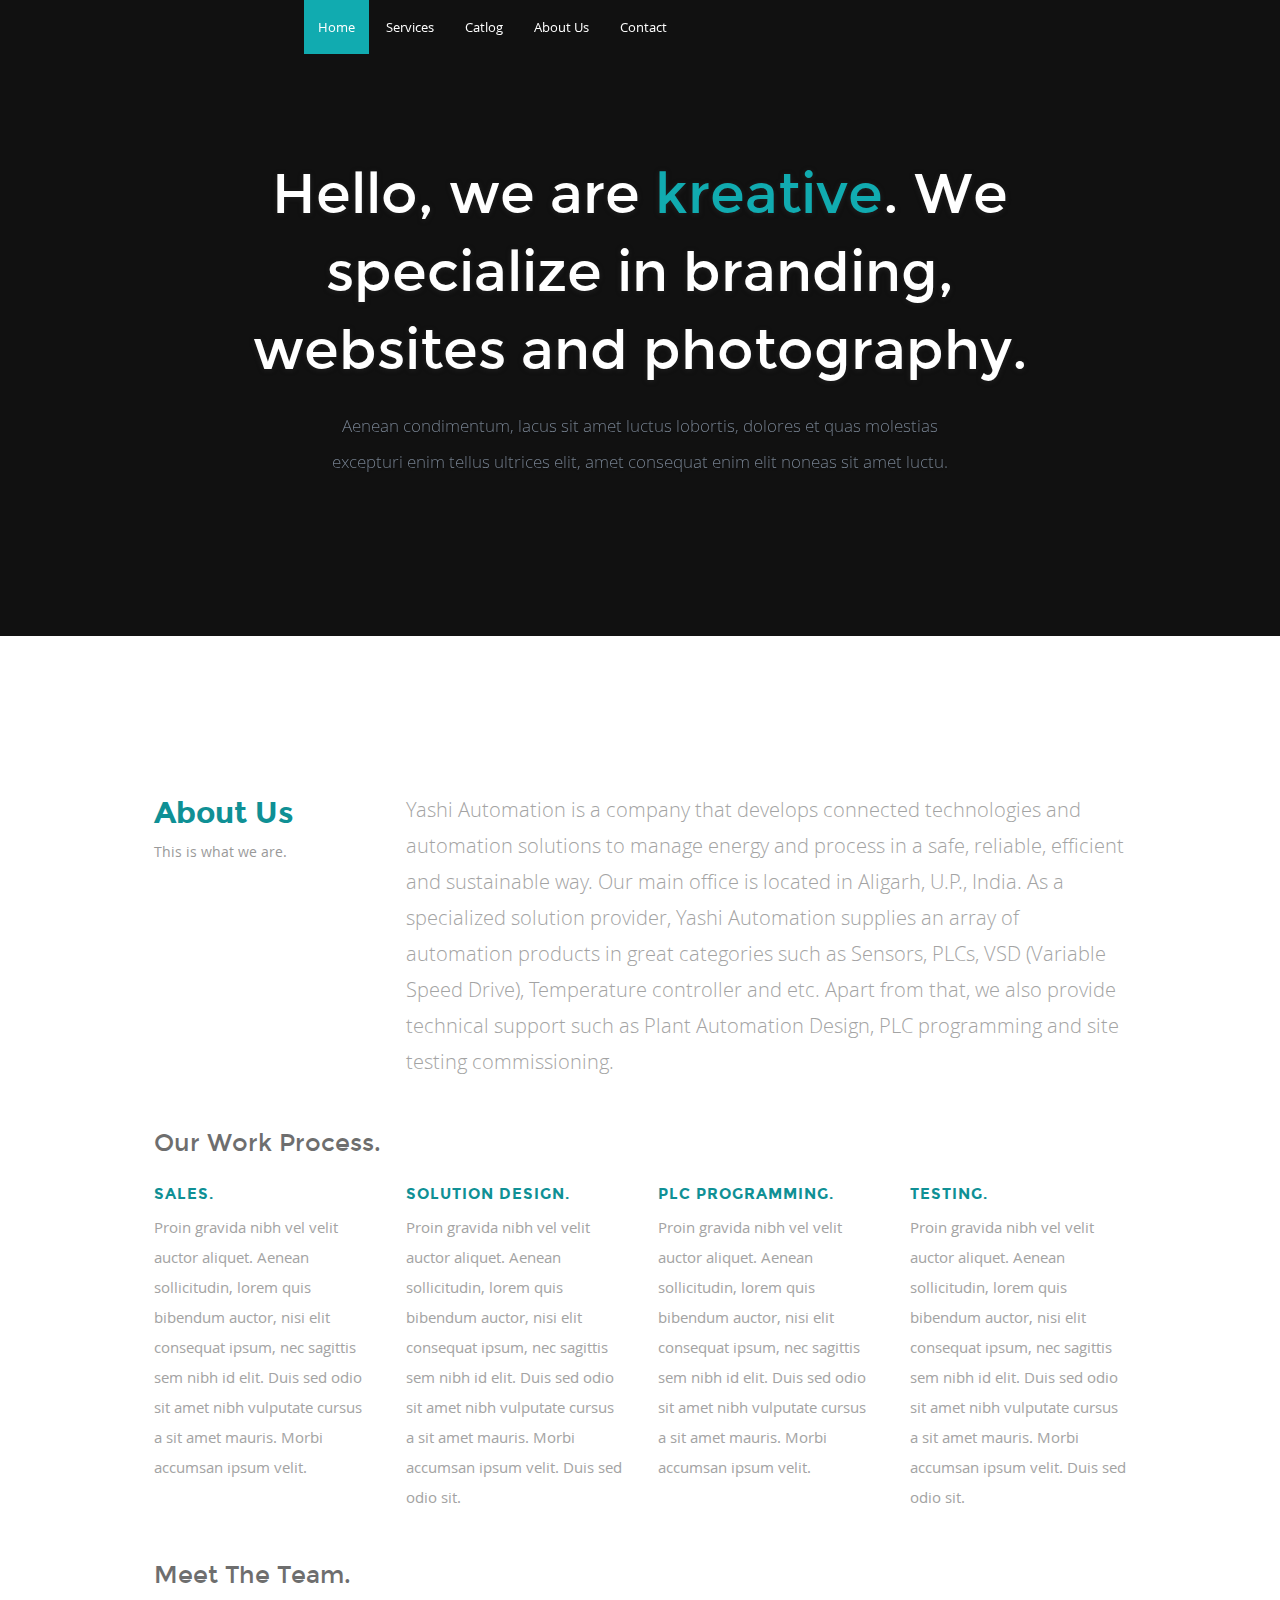
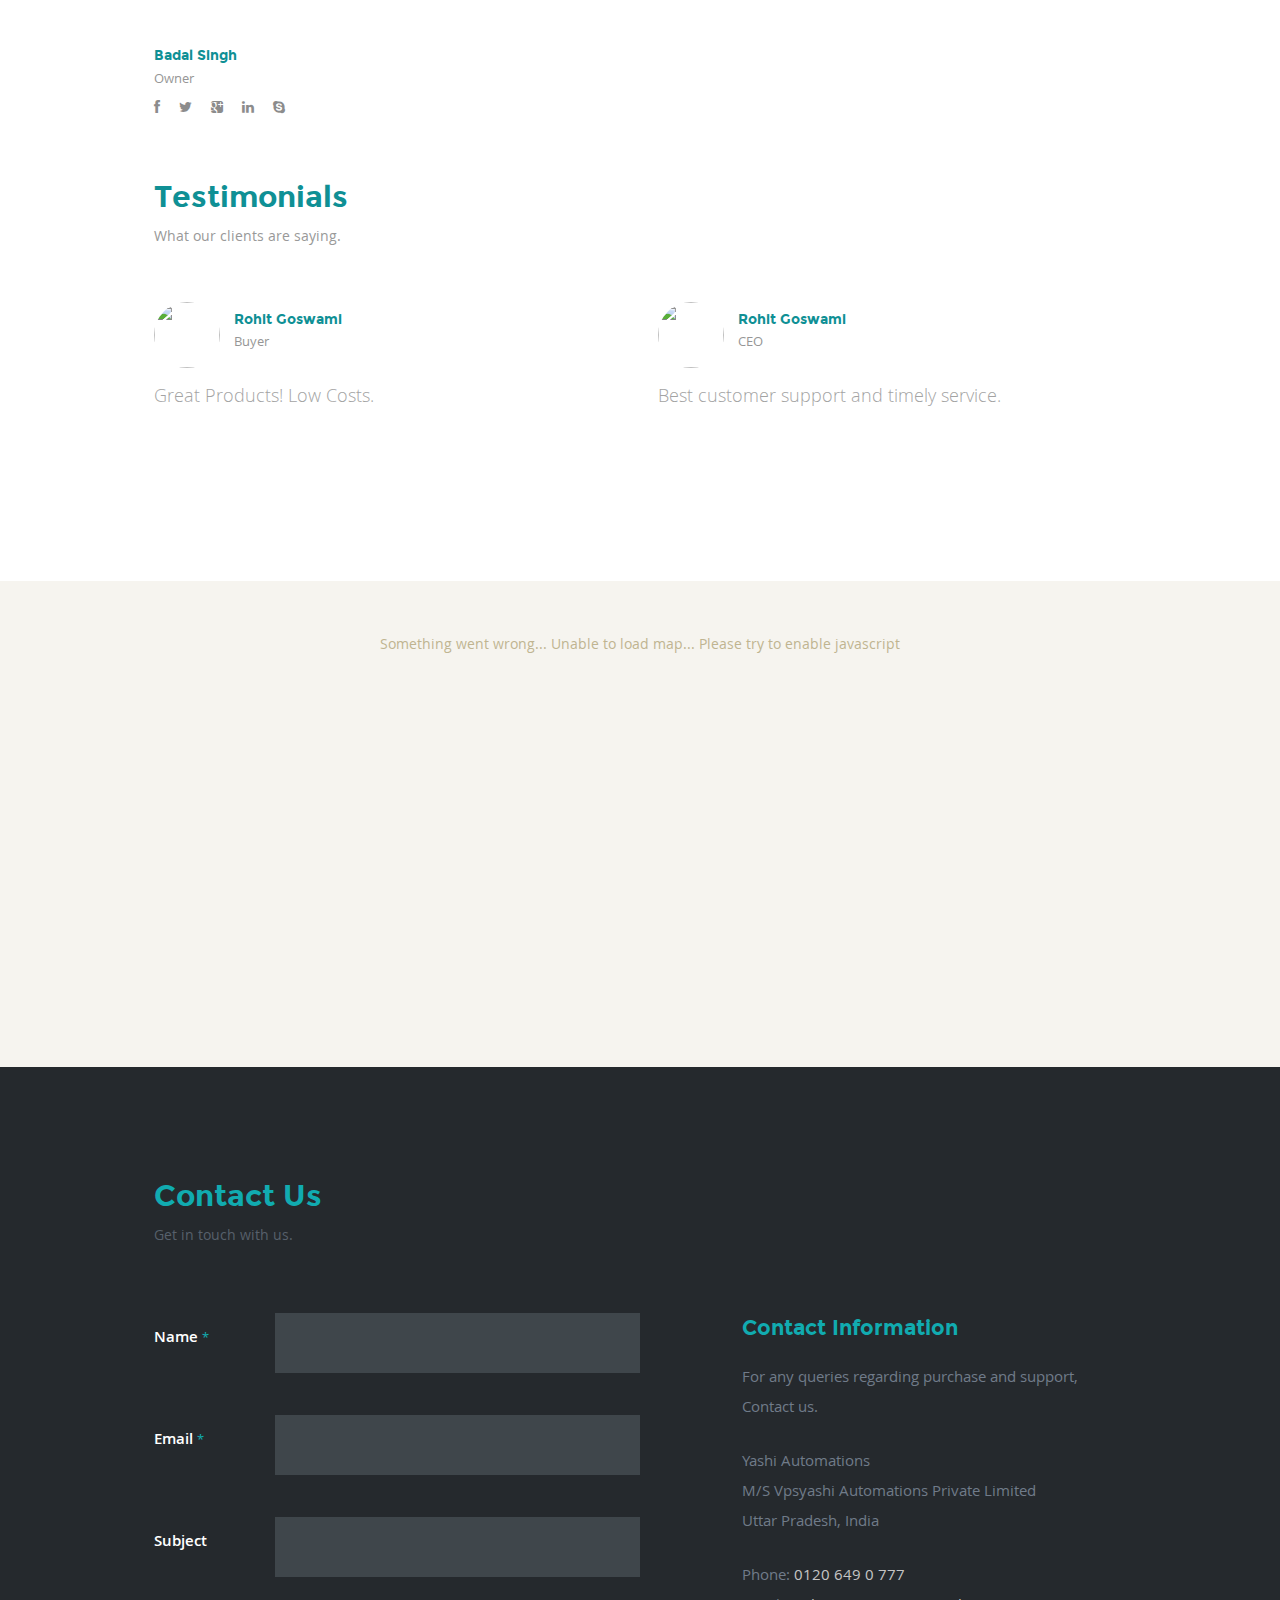
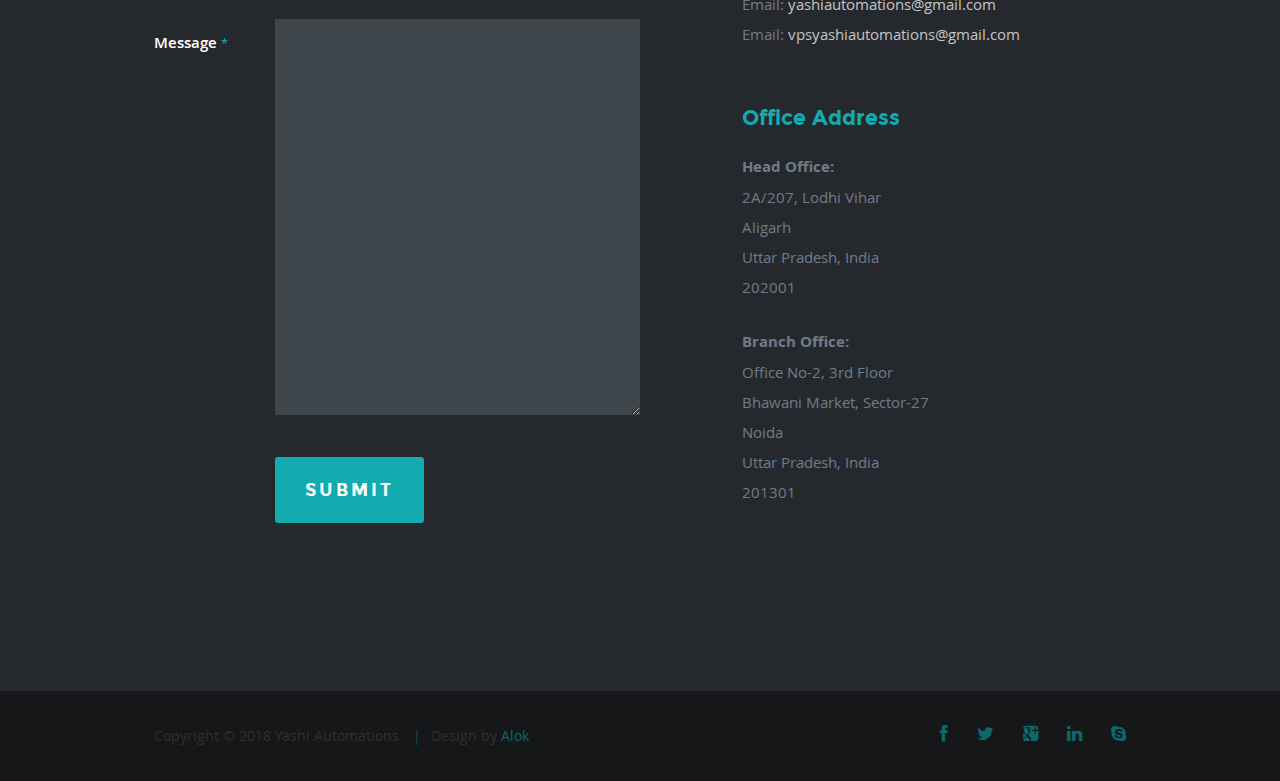
==== index.html @ 3f66f705 "basic site layout done" ====
<!DOCTYPE html>
<!--[if lt IE 8 ]><html class="ie ie7" lang="en"> <![endif]-->
<!--[if IE 8 ]><html class="ie ie8" lang="en"> <![endif]-->
<!--[if (gte IE 8)|!(IE)]><!--><html lang="en" manifest="store.appcache"> <!--<![endif]-->
<head>
      
   <!--- Basic Page Needs
   ================================================== -->
	<meta charset="utf-8">
	<title>Yashi Automations</title>
	<meta http-equiv="X-UA-Compatible" content="IE=edge">
   <link rel="manifest" href="manifest.json">            
   
   <!-- Mobile Specific Metas
  ================================================== -->
	<meta name="viewport" content="width=device-width, initial-scale=1, maximum-scale=1">

   <!-- Information Metas
  ================================================== -->
   <meta name="author" content="Alok Prateek">
   <meta name="owner" content="Yashi Automations">
   <meta name="description" content="Yashi Automations is a leading supplier of industrial safety goods across India.">
   <meta name="google" content="notranslate">
   <meta property="og:title" content="Yashi Automations">
   <meta property="og:url" content="http://yashiautomations.com">
   <meta property="og:site_name" content="Yashi Automations">
   <meta property="og:description" content="Product Catlog of Yashi Automations, a leading supplier of industrial safety goods across India.">
   <meta property="og:img" content="images/avatar.png">

	<!-- CSS
   ================================================== -->
   <link rel="stylesheet" href="css/base.css">
	<link rel="stylesheet" href="css/layout.css">

	<!--[if lt IE 9]>
		<script src="http://html5shim.googlecode.com/svn/trunk/html5.js"></script>
	<![endif]-->

   <!-- Favicons
	================================================== -->
	<link rel="shortcut icon" href="favicon.ico" >


</head>

<body data-spy="scroll" data-target="#nav-wrap">


   <!-- Header
   ================================================== -->
   <header class="mobile">

      <div class="row">

         <div class="col full">

            <div class="logo">
               <a href="#"><img alt="" src="images/logo.png"></a>
            </div>

            <nav id="nav-wrap">

               <a class="mobile-btn" href="#nav-wrap" title="Show navigation">Show navigation</a>
	            <a class="mobile-btn" href="#" title="Hide navigation">Hide navigation</a>

               <ul id="nav" class="nav">
	               <li><a href="#intro">Home</a></li>
	               <li><a href="#services">Services</a></li>
	               <li><a href="catlog.html">Catlog</a></li>
	               <li><a href="#about">About Us</a></li>
                  <li><a href="#contact">Contact</a></li>
               </ul>

            </nav>

         </div>

      </div>

   </header> <!-- Header End -->


   <!-- Intro Section
   ================================================== -->
   <section id="intro">

      <!-- Flexslider Start-->
	   <div id="intro-slider" class="flexslider">

		   <ul class="slides">

			   <!-- Slide -->
			   <li>
				   <div class="row">
					   <div class="col full">
						   <div class="slider-text">
							   <h2>Hello, we are <span>kreative</span>. We specialize in branding, websites and photography.</h2>
							   <p>Aenean condimentum, lacus sit amet luctus lobortis, dolores et quas molestias excepturi
                        enim tellus ultrices elit, amet consequat enim elit noneas sit amet luctu.</p>
						   </div>
					   </div>
				   </div>
			   </li>

            <!-- Slide -->
			   <li>
				   <div class="row">
					   <div class="col full">
						   <div class="slider-text">
							   <h2>Take a look at some of <a href="#portfolio" title="">our works</a> or <a href="#contact" title="">get in
                        touch</a> to discuss how we can help you.</h2>
							   <p>At vero eos et accusamus et iusto odio dignissimos ducimus qui blanditiis praesentium voluptatum
                        deleniti eos et accusamus.</p>
						   </div>
					   </div>
				   </div>
			   </li>

		   </ul>
	   </div>
	   <!-- Flexslider End-->

   </section> <!-- Intro Section End-->




   <!-- About Section
   ================================================== -->
   <section id="about">

      <div class="row section-head">

         <div class="col one-fourth">
            <h2>About Us</h2>
            <p class="desc">This is what we are.</p>
         </div>

         <div class="col three-fourths">
             <p class="intro">
               Yashi Automation is a company that develops connected technologies and automation solutions to manage energy and process in a safe, reliable, efficient and sustainable way. Our main office is located in Aligarh, U.P., India.
               As a specialized solution provider, Yashi Automation supplies an array of automation products in great categories such as Sensors, PLCs, VSD (Variable Speed Drive), Temperature controller and etc. Apart from that, we also provide technical support such as Plant Automation Design, PLC programming and site testing commissioning. 
            </p>
         </div>

      </div>

      <div class="row">
         <div class="col full"><h3>Our Work Process.</h3></div>
      </div>

      <div class="row process-wrap">

         <div class="col">
            <h4>Sales.</h4>

            <p>Proin gravida nibh vel velit auctor aliquet. Aenean sollicitudin, lorem quis bibendum auctor,
            nisi elit consequat ipsum, nec sagittis sem nibh id elit. Duis sed odio sit amet nibh vulputate
            cursus a sit amet mauris. Morbi accumsan ipsum velit.</p>
			</div>

         <div class="col">
            <h4>Solution Design.</h4>

            <p>Proin gravida nibh vel velit auctor aliquet. Aenean sollicitudin, lorem quis bibendum auctor,
            nisi elit consequat ipsum, nec sagittis sem nibh id elit. Duis sed odio sit amet nibh vulputate
            cursus a sit amet mauris. Morbi accumsan ipsum velit. Duis sed odio sit.
            </p>
			</div>

         <div class="col m-first">
            <h4>PLC Programming.</h4>

            <p>Proin gravida nibh vel velit auctor aliquet. Aenean sollicitudin, lorem quis bibendum auctor,
            nisi elit consequat ipsum, nec sagittis sem nibh id elit. Duis sed odio sit amet nibh vulputate
            cursus a sit amet mauris. Morbi accumsan ipsum velit.</p>
			</div>

         <div class="col">
            <h4>Testing.</h4>

            <p>Proin gravida nibh vel velit auctor aliquet. Aenean sollicitudin, lorem quis bibendum auctor,
            nisi elit consequat ipsum, nec sagittis sem nibh id elit. Duis sed odio sit amet nibh vulputate
            cursus a sit amet mauris. Morbi accumsan ipsum velit. Duis sed odio sit.
            </p>
			</div>

      </div> <!-- Process Wrap End -->

      <div class="row">
         <div class="col full"><h3>Meet The Team.</h3></div>
      </div>


      <!-- Team Wrap End -->
      <div class="row team-wrap">

         <div class="col one-fourth">

            <img src="images/team/team-img-01.jpg" alt=""/>

            <div class"member-name">
               <h5>Badal Singh</h5>
               <span>Owner</span>
            </div>

            <ul class="member-social">
               <li><a href="#"><i class="icon-facebook"></i></a></li>
               <li><a href="#"><i class="icon-twitter"></i></a></li>
               <li><a href="#"><i class="icon-google-plus-sign"></i></a></li>
               <li><a href="#"><i class="icon-linkedin"></i></a></li>
               <li><a href="#"><i class="icon-skype"></i></a></li>
            </ul>

			</div>
         <!--
         <div class="col one-fourth">

            <img src="images/team/team-img-01.jpg" alt=""/>

            <div class"member-name">
               <h5>Vikas Tomar</h5>
               <span>Business Development Executive</span>
            </div>

            <ul class="member-social">
               <li><a href="#"><i class="icon-facebook"></i></a></li>
               <li><a href="#"><i class="icon-twitter"></i></a></li>
               <li><a href="#"><i class="icon-google-plus-sign"></i></a></li>
               <li><a href="#"><i class="icon-linkedin"></i></a></li>
               <li><a href="#"><i class="icon-skype"></i></a></li>
            </ul>

			</div> -->

      </div> <!-- Team Wrap End -->

      <!-- Testimonials -->
      <div class="row">

         <div class="col full section-head">
            <h2>Testimonials</h2>
            <p class="desc">What our clients are saying.</p>
         </div>

      </div>

      <div class="row testimonials">

         <div class="col half">

            <div class="client-author">
               <img src="images/client-img.png" alt="" />
               <div class="name">
                  <p>Rohit Goswami<span>Buyer</span></p>
               </div>
            </div>

		      <div class="client-cite">
			      <p>Great Products! Low Costs.</p>
		      </div>

         </div>

         <div class="col half">

            <div class="client-author">
               <img src="images/client-img.png" alt="" />
               <div class="name">
                  <p>Rohit Goswami<span>CEO</span></p>
               </div>
            </div>

		      <div class="client-cite">
			      <p>Best customer support and timely service.</p>
		      </div>

         </div>

      </div> <!--  Testimonials End-->


   </section> <!-- About Section End-->

   <!-- Map Section
   ================================================== -->
   <section id="map">

      <p class="map-error">Something went wrong... Unable to load map... Please try to enable javascript</p>

   </section> <!-- Map Section End-->

    <!-- Contact Section
   ================================================== -->
   <section id="contact">

      <div class="row section-head">
         <div class="col full">
            <h2>Contact Us</h2>
            <p class="desc">Get in touch with us.</p>
         </div>
      </div>

      <div class="row">

         <div class="col g-7">

            <!-- form -->
            <form name="contactForm" id="contactForm" method="post" action="">
					<fieldset>

                  <div>
						   <label for="contactName">Name <span class="required">*</span></label>
						   <input name="contactName" type="text" id="contactName" size="35" value="" />
                  </div>

                  <div>
						   <label for="contactEmail">Email <span class="required">*</span></label>
						   <input name="contactEmail" type="text" id="contactEmail" size="35" value="" />
                  </div>

                  <div>
						   <label for="contactSubject">Subject</label>
						   <input name="contactSubject" type="text" id="contactSubject" size="35" value="" />
                  </div>

                  <div>
                     <label  for="contactMessage">Message <span class="required">*</span></label>
                     <textarea name="contactMessage"  id="contactMessage" rows="15" cols="50" ></textarea>
                  </div>

                  <div>
                     <button class="submit">Submit</button>
                     <span id="image-loader">
                        <img src="images/loader.gif" alt="" />
                     </span>
                  </div>

					</fieldset>
				</form> <!-- Form End -->

            <!-- contact-warning -->
            <div id="message-warning"></div>
            <!-- contact-success -->
				<div id="message-success">
               <i class="icon-ok"></i>Your message was sent, thank you!<br />
				</div>

         </div>


         <aside class="col g-5">

            <h3>Contact Information</h3>

            <p>For any queries regarding purchase and support, Contact us.</p>

            <p>
            Yashi Automations <br />
            M/S Vpsyashi Automations Private Limited <br />
            Uttar Pradesh, India
            </p>

            <p>
            Phone: <a href="tel:+9101206490777"> 0120 649 0 777 </a><br />
            Email: <a href="mailto:yashiautomations@gmail.com?sub:mail%20from%20site">yashiautomations@gmail.com</a><br>
            Email: <a href="mailto:vpsyashiautomations@gmail.com?sub:mail%20from%20site">vpsyashiautomations@gmail.com</a>
            </p><br />

            <h3>Office Address</h3>

            <p>
               <b>Head Office:</b><br>
               2A/207, Lodhi Vihar<br>
               Aligarh<br>
               Uttar Pradesh, India<br>
               202001
            </p>
            <p>
               <b>Branch Office:</b><br>
               Office No-2, 3<sup>rd</sup> Floor<br>
               Bhawani Market, Sector-27<br>
               Noida<br>
               Uttar Pradesh, India<br>
               201301
            </p>

         </aside>

      </div>

   </section> <!-- Contact Section End-->

   <!-- footer
   ================================================== -->
   <footer>

      <div class="row">

         <div class="col g-7">
            <ul class="copyright">
               <li>Copyright &copy; 2018 Yashi Automations</li>
               <li>Design by <a href="http://palok.tech/" title="designer">Alok</a></li>
            </ul>
         </div>

         <div class="col g-5 pull-right">
            <ul class="social-links">
               <li><a href="#"><i class="icon-facebook"></i></a></li>
               <li><a href="#"><i class="icon-twitter"></i></a></li>
               <li><a href="#"><i class="icon-google-plus-sign"></i></a></li>
               <li><a href="#"><i class="icon-linkedin"></i></a></li>
               <li><a href="#"><i class="icon-skype"></i></a></li>
            </ul>
         </div>

      </div>

   </footer> <!-- Footer End-->

   <!-- Java Script
   ================================================== -->
   <script src="http://ajax.googleapis.com/ajax/libs/jquery/1.10.2/jquery.min.js"></script>
   <script>window.jQuery || document.write('<script src="js/jquery-1.10.2.min.js"><\/script>')</script>
   <script type="text/javascript" src="js/jquery-migrate-1.2.1.min.js"></script>
   <script src="js/scrollspy.js"></script>
   <script src="js/jquery.flexslider.js"></script>
   <script src="js/jquery.reveal.js"></script>
   <script src="http://maps.google.com/maps/api/js?sensor=true" type="text/javascript"></script>
   <script src="js/gmaps.js"></script>
   <script src="js/init.js"></script>
   <script src="js/smoothscrolling.js"></script>

</body>
</html>
---- css/base.css ----
/*
=====================================================================
*   Kreative v1.0 Base Stylesheet
*   url: styleshout.com
*   09-26-2013
=====================================================================

TOC:
a. Webfonts and Icon fonts
b. Reset
c. Default Styles
   1. Basic
   2. Typography
   3. Links
   4. Images
   5. Buttons
   6. Forms
d. Grid
e. Others
   1. Clearing
   2. Misc

=====================================================================  */

/* ------------------------------------------------------------------ */
/* a. Webfonts and Icon fonts
 ------------------------------------------------------------------ */

@import url("fonts.css");
@import url("font-awesome/css/font-awesome.min.css");

/* ------------------------------------------------------------------
/* b. Reset
      Adapted from:
      Normalize.css - https://github.com/necolas/normalize.css/
      HTML5 Doctor Reset - html5doctor.com/html-5-reset-stylesheet/
/* ------------------------------------------------------------------ */

html, body, div, span, object, iframe,
h1, h2, h3, h4, h5, h6, p, blockquote, pre,
abbr, address, cite, code,
del, dfn, em, img, ins, kbd, q, samp,
small, strong, sub, sup, var,
b, i,
dl, dt, dd, ol, ul, li,
fieldset, form, label, legend,
table, caption, tbody, tfoot, thead, tr, th, td,
article, aside, canvas, details, figcaption, figure,
footer, header, hgroup, menu, nav, section, summary,
time, mark, audio, video {
   margin: 0;
   padding: 0;
   border: 0;
   outline: 0;
   font-size: 100%;
   vertical-align: baseline;
   background: transparent;
}

article,aside,details,figcaption,figure,
footer,header,hgroup,menu,nav,section {
   display: block;
}

audio,
canvas,
video {
   display: inline-block;
}

audio:not([controls]) {
   display: none;
   height: 0;
}

[hidden] { display: none; }

code, kbd, pre, samp {
   font-family: monospace, serif;
   font-size: 1em;
}

pre {
   white-space: pre;
   white-space: pre-wrap;
   word-wrap: break-word;
}

blockquote, q { quotes: &#8220 &#8220; }

blockquote:before, blockquote:after,
q:before, q:after {
   content: '';
   content: none;
}

ins {
   background-color: #ff9;
   color: #000;
   text-decoration: none;
}

mark {
   background-color: #A7F4F6;
   color: #555;
}

del { text-decoration: line-through; }

abbr[title], dfn[title] {
   border-bottom: 1px dotted;
   cursor: help;
}

table {
   border-collapse: collapse;
   border-spacing: 0;
}


/* ------------------------------------------------------------------ */
/* c. Default Styles
      Adapted from:
      Skeleton CSS Framework - http://www.getskeleton.com/
      Typeplate Typographic Starter Kit - http://typeplate.com/
/* ------------------------------------------------------------------ */

/*  1. Basic  ------------------------------------------------------- */

*,
*:before,
*:after {
   -moz-box-sizing: border-box;
   -webkit-box-sizing: border-box;
   box-sizing: border-box;
}

body {
   background: #151719 url(../images/bg.png);
	font: 15px/30px opensans-regular, sans-serif;
	color: #838C95;
   -webkit-font-smoothing: antialiased; /* Fix for webkit rendering */
	-webkit-text-size-adjust: 100%;
}

/*  2. Typography
       Vertical rhythm with leading derived from 6
--------------------------------------------------------------------- */

h1, h2, h3, h4, h5, h6 {
   color: #313131;
	font-family: montserrat-regular, sans-serif;
}
h1 a, h2 a, h3 a, h4 a, h5 a, h6 a { font-weight: inherit; }
h1 { font-size: 42px; line-height: 48px; margin-bottom: 12px;}
h2 { font-size: 30px; line-height: 42px; margin-bottom: 6px; }
h3 { font-size: 24px; line-height: 30px; margin-bottom: 12px; }
h4 { font-size: 21px; line-height: 30px; margin-bottom: 6px; }
h5 { font-size: 18px; line-height: 30px; }
h6 { font-size: 14px; line-height: 30px; }
.subheader { }

p { margin: 0 0 24px 0; }
p img { margin: 0; }
p.lead { font: 20px/36px opensans-light, sans-serif; }

/* for 'em' and 'strong' tags, font-size and line-height should be same with
the body tag due to rendering problems on some browsers*/
em { font: 15px/30px opensans-italic, sans-serif; }
strong, b { font: 15px/30px opensans-bold, sans-serif; }
small { font-size: 11px; line-height: inherit; }

/*	Blockquotes */
blockquote {
   margin: 30px 0px;
   padding-left: 40px;
   position: relative;
}
blockquote:before {
   content: "\201C";
   opacity: 0.45;
   font-size: 80px;
   line-height: 0px;
   margin: 0;
   font-family: arial, sans-serif;

   position: absolute;
   top:  30px;
	left: 0;
}
blockquote p {
   font-family: georgia, serif;
   font-style: italic;
   padding: 0;
   font-size: 18px;
   line-height: 30px;
}
blockquote cite {
   display: block;
   font-size: 12px;
   font-style: normal;
   line-height: 18px;
}
blockquote cite:before { content: "\2014 \0020"; }
blockquote cite a,
blockquote cite a:visited { color: #8B9798; border: none }

/* ---------------------------------------------------------------------
/*  Pull Quotes Markup
/*
    <aside class="pull-quote">
		<blockquote>
			<p></p>
		</blockquote>
	 </aside>
/*
/* --------------------------------------------------------------------- */
.pull-quote {
   position: relative;
	padding: 18px 30px 18px 0px;
}
.pull-quote:before,
.pull-quote:after {
	height: 1em;
	opacity: 0.45;
	position: absolute;
	font-size: 80px;
   font-family: Arial, Sans-Serif;
}
.pull-quote:before {
	content: "\201C";
	top:  33px;
	left: 0;
}
.pull-quote:after {
	content: '\201D';
	bottom: -33px;
	right: 0;
}
.pull-quote blockquote {
   margin: 0;
}
.pull-quote blockquote:before {
   content: none;
}

/* Abbreviations */
abbr {
   font-family: opensans-bold, sans-serif;
	font-variant: small-caps;
	text-transform: lowercase;
   letter-spacing: .5px;
	color: gray;
}
abbr:hover { cursor: help; }

/* drop cap */
.drop-cap:first-letter {
	float: left;
	margin: 0;
	padding: 14px 6px 0 0;
	font-size: 84px;
	font-family: /* Copperplate */ montserrat-bold, sans-serif;
   line-height: 60px;
	text-indent: 0;
	background: transparent;
	color: inherit;
}

hr { border: solid #E0E0E0; border-width: 1px 0 0; clear: both; margin: 11px 0 30px; height: 0; }


/*  3. Links  ------------------------------------------------------- */

a, a:visited {
text-decoration: none;
outline: 0;
color:#11ABB0;

-webkit-transition:color .3s ease-in-out;
-moz-transition:color .3s ease-in-out;
-o-transition:color .3s ease-in-out;
transition:color .3s ease-in-out;

}

a:hover, a:focus { color:#333; }
p a, p a:visited { line-height: inherit; }


/*  4. List  --------------------------------------------------------- */

ul, ol { margin-bottom: 24px; margin-top: 12px; }
ul { list-style: none outside; }
ol { list-style: decimal; }
ol, ul.square, ul.circle, ul.disc { margin-left: 30px; }
ul.square { list-style: square outside; }
ul.circle { list-style: circle outside; }
ul.disc { list-style: disc outside; }
ul ul, ul ol,
ol ol, ol ul { margin: 6px 0 6px 30px; }
ul ul li, ul ol li,
ol ol li, ol ul li { margin-bottom: 6px; }
li { line-height: 18px; margin-bottom: 12px; }
ul.large li { }
li p { }

/* ---------------------------------------------------------------------
/*  Stats Tab Markup

    <ul class="stats-tabs">
		<li><a href="#">[value]<b>[name]</b></a></li>
	 </ul>

    Extend this object into your markup.
/*
/* --------------------------------------------------------------------- */
.stats-tabs {
   padding: 0;
   margin: 24px 0;
}
.stats-tabs li {
	display: inline-block;
	margin: 0 10px 18px 0;
	padding: 0 10px 0 0;
	border-right: 1px solid #ccc;
}
.stats-tabs li:last-child {
	margin: 0;
	padding: 0;
	border: none;
}
.stats-tabs li a {
	display: inline-block;
	font-size: 24px;
	font-family: montserrat-bold, sans-serif;
   border: none;
   color: #444;
}
.stats-tabs li a:hover {
   color:#11ABB0;
}
.stats-tabs li a b {
	display: block;
	margin: 6px 0 0 0;
	font-size: 13px;
	font-family: opensans-light, sans-serif;
   color: #8B9798;
}

/* definition list */
dl { margin: 12px 0; }
dt { margin: 0; color:#11ABB0; }
dd { margin: 0 0 0 20px; }

/* Lining Definition Style Markup */
.lining dt,
.lining dd {
	display: inline;
	margin: 0;
}
.lining dt + dt:before,
.lining dd + dt:before {
	content: "\A";
	white-space: pre;
}
.lining dd + dd:before {
	content: ", ";
}
.lining dd:before {
	content: ": ";
	margin-left: -0.2em;
}

/* Dictionary Definition Style Markup */
.dictionary-style dt {
	display: inline;
	counter-reset: definitions;
}
.dictionary-style dt + dt:before {
	content: ", ";
	margin-left: -0.2em;
}
.dictionary-style dd {
	display: block;
	counter-increment: definitions;
}
.dictionary-style dd:before {
	content: counter(definitions, decimal) ". ";
}

/* Pagination */
.pagination {
	margin: 36px auto;
   text-align: center;
}
.pagination ul li {
   display: inline-block;
   margin: 0;
   padding: 0;
}
.pagination .page-numbers {
   font: 15px/18px opensans-bold, sans-serif;
   display: inline-block;
	padding: 6px 10px;
   margin-right: 3px;
   margin-bottom: 6px;
	color: #6E757C;
	background-color: #E6E8EB;

	-webkit-transition: all 200ms ease-in-out;
	-moz-transition: all 200ms ease-in-out;
	-o-transition: all 200ms ease-in-out;
	-ms-transition: all 200ms ease-in-out;
	transition: all 200ms ease-in-out;

   -moz-border-radius: 3px;
   -webkit-border-radius: 3px;
   -khtml-border-radius: 3px;
	border-radius: 3px;
}
.pagination .page-numbers:hover {
   background: #838A91;
   color: #fff;
}
.pagination .current,
.pagination .current:hover {
	background-color: #11ABB0;
   color: #fff;
}
.pagination .inactive,
.pagination .inactive:hover {
   background-color: #E6E8EB;
	color: #A9ADB2;
}
.pagination .prev, .pagination .next {}

/*  5. Images  --------------------------------------------------------- */

img {
   max-width: 100%;
   height: auto;
}

img.pull-right { margin: 12px 0px 0px 18px; }
img.pull-left { margin: 12px 18px 0px 0px; }

/*  6. Buttons  --------------------------------------------------------- */

.button,
.button:visited,
button,
input[type="submit"],
input[type="reset"],
input[type="button"] {
   font: 16px/30px montserrat-bold, sans-serif;
   background: #11ABB0;
   display: inline-block;
	text-decoration: none;
   letter-spacing: 0;
   color: #fff;
	padding: 18px 18px;
	margin-bottom: 18px;
   border: none;
   cursor: pointer;
   height: auto;

    -webkit-transition: all .2s ease-in-out;
	-moz-transition: all .2s ease-in-out;
	-o-transition: all .2s ease-in-out;
	-ms-transition: all .2s ease-in-out;
	transition: all .2s ease-in-out;

   -moz-border-radius: 3px;
   -webkit-border-radius: 3px;
   -khtml-border-radius: 3px;
   border-radius: 3px;
}

.button:hover,
button:hover,
input[type="submit"]:hover,
input[type="reset"]:hover,
input[type="button"]:hover {
   background: #3d4145;
   color: #fff;
}

.button:active,
button:active,
input[type="submit"]:active,
input[type="reset"]:active,
input[type="button"]:active {
   background: #3d4145;
   color: #fff;
}

.button.full-width,
button.full-width,
input[type="submit"].full-width,
input[type="reset"].full-width,
input[type="button"].full-width {
	width: 100%;
	padding-left: 0 !important;
	padding-right: 0 !important;
	text-align: center;
}

/* Fix for odd Mozilla border & padding issues */
button::-moz-focus-inner,
input::-moz-focus-inner {
    border: 0;
    padding: 0;
}


/*  7. Forms  --------------------------------------------------------- */

form { margin-bottom: 24px; }
fieldset { margin-bottom: 24px; }

input[type="text"],
input[type="password"],
input[type="email"],
textarea,
select {
  	display: block;
   padding: 18px 18px;
   margin: 0 0 24px 0;
   border: 0;
   outline: none;
   vertical-align: middle;
   min-width: 250px;
	max-width: 100%;
   font-size: 15px;
   line-height: 24px;
	color: #738182;
	background: #CFD4D8;
}

/* select { padding: 0;
   width: 220px;
   } */

input[type="text"]:focus,
input[type="password"]:focus,
input[type="email"]:focus,
textarea:focus {
   color: #fff;
	background-color: #3d4145;
}

textarea { min-height: 180px; }

label,
legend {
   font: 14px/24px opensans-bold, sans-serif;
	margin: 12px 0;
   color: #3d4145;
   display: block;
}

input[type="checkbox"],
input[type="radio"] {
   font-size: 15px;
   color: #737373;
}

input[type="checkbox"] { display: inline; }

label span,
legend span {
	color: #8B9798;
   font: 14px/24px opensans-regular, sans-serif;
}

/* ------------------------------------------------------------------ */
/* d. Grid

   A simple, lightweight responsive grid.
   columns = 48px, gutter = 36px.
/* ------------------------------------------------------------------ */

/* desktop
--------------------------------------------------------------- */

.row {
   max-width: 1008px;
   margin: 0 auto;

   -moz-box-sizing: border-box;
   -webkit-box-sizing: border-box;
   box-sizing: border-box;
}
.narrow .row { max-width: 976px; }
/* fixed width for IE8 */
.ie .row { width: 1008px ; }

.row .row { width: auto; max-width: 100% }

.col {
   position: relative;
   padding: 0 18px;
   float: left;
}

/* row clearing */
.row:before,
.row:after {
    content: " ";
    display: table;
}
.row:after {
    clear: both;
}
/* For IE 6/7 (trigger hasLayout) */
.row { *zoom: 1; }


/* removed gutters */
.row.collapsed .col,
col.collapsed { padding: 0; }

/* removed nested columns paddings */
.col .col:first-child { padding-left: 0; }
.col .col:last-child { padding-right: 0; }
/* If you'll be using IE8, use class ".last" in nested comlumns.
   ":last-child" is not supported in IE8 */
.ie .row .row .last { padding-right: 0; }

/* column widths */
.row .one-twelfth,     .row .g-1     { width: 8.33333%; }
.row .one-sixth,       .row .g-2     { width: 16.66667%; }
.row .one-fourth,      .row .g-3     { width: 25%; }
.row .one-third,       .row .g-4     { width: 33.33333%; }
.row .five-twelfths,   .row .g-5     { width: 41.66667%; }
.row .half,            .row .g-6     { width: 50%; }
.row .seven-twelfths,  .row .g-7     { width: 58.33333%; }
.row .two-thirds,      .row .g-8     { width: 66.66667%; }
.row .three-fourths,   .row .g-9     { width: 75%; }
.row .five-sixths,     .row .g-10    { width: 83.33333%; }
.row .eleven-twelfths, .row .g-11    { width: 91.66667%; }
.row .full,            .row .g-12    { width: 100%; }

/* Offsets */
.row .offset-1    { margin-left: 8.33333%; }
.row .offset-2    { margin-left: 16.66667%; }
.row .offset-3    { margin-left: 25%; }
.row .offset-4    { margin-left: 33.33333%; }
.row .offset-5    { margin-left: 41.66667%; }
.row .offset-6    { margin-left: 50%; }
.row .offset-7    { margin-left: 58.33333%; }
.row .offset-8    { margin-left: 66.66667%; }
.row .offset-9    { margin-left: 75%; }
.row .offset-10   { margin-left: 83.33333%; }
.row .offset-11   { margin-left: 91.66667%; }


/* smaller screens
--------------------------------------------------------------- */
@media only screen and (max-width: 800px) {

   /*.col { padding: 0 15px; } */

}

/* mobile wide
--------------------------------------------------------------- */
@media only screen and (max-width: 767px) {

   .row {
	   width: 460px;
	   margin: 0 auto;
      padding: 0;
	}
   .col {
	   width: 100% !important;
	   float: none;
	   margin-left: 0;
	   margin-right: 0;
      padding: 0 20px;
    }
    /* for nested columns */
   .col .row { width: 100%; }
   .col .row .col { padding: 0; }

   /* Offsets */
   .row .offset-1    { margin-left: 0%; }
   .row .offset-2    { margin-left: 0%; }
   .row .offset-3    { margin-left: 0%; }
   .row .offset-4    { margin-left: 0%; }
   .row .offset-5    { margin-left: 0%; }
   .row .offset-6    { margin-left: 0%; }
   .row .offset-7    { margin-left: 0%; }
   .row .offset-8    { margin-left: 0%; }
   .row .offset-9    { margin-left: 0%; }
   .row .offset-10   { margin-left: 0%; }
   .row .offset-11   { margin-left: 0%; }
}

/* mobile narrow
--------------------------------------------------------------- */
@media only screen and (max-width: 460px) {

   .row { width: 100%; }

}

/* larger screens
--------------------------------------------------------------- */
@media screen and (min-width: 1200px) {

   .wide .row { max-width: 1180px; }
   .wide .col { padding: 0 20px; }

}


/* ------------------------------------------------------------------ */
/* e. Others
/* ------------------------------------------------------------------ */

/*  1. Clearing
    (http://nicolasgallagher.com/micro-clearfix-hack/
--------------------------------------------------------------------- */

.cf:before,
.cf:after {
    content: " ";
    display: table;
}
.cf:after {
    clear: both;
}

/* For IE 6/7 (trigger hasLayout) */
.cf { *zoom: 1; }

/*  2. Misc -------------------------------------------------------- */

.remove-bottom { margin-bottom: 0 !important; }
.half-bottom { margin-bottom: 12px !important; }
.add-bottom { margin-bottom: 24px !important; }
.no-border { border: none; }

.align-center { text-align: center; }
.align-left   { text-align: left; }
.align-right  { text-align: right; }
.pull-left    { float: left; }
.pull-right   { float: right; }
---- css/layout.css ----
/*
=====================================================================
*   Kreative v1.0 Layout Stylesheet
*   url: styleshout.com
*   09-26-2013
=====================================================================

   TOC:
   a. Common Styles
   b. Header Styles
   c. Intro Section
   d. Services
   e. Postfolio
   f. Journal
   g. About
   h. Map
   i. Contact
   j. Blog Post
   k. Blog Entries
   l. Footer Styles
   m. Media Queries

===================================================================== */


/* ================================================================== */

/* a. Common Styles

/* ================================================================== */

.section-head h2 { font: 30px/42px montserrat-bold, sans-serif; }
.desc { font: 14px/24px opensans-regular, sans-serif; }
.intro { font: 20px/36px opensans-light, sans-serif; }

/* Left clearing for flexible columns - columns that changes width in
different screen sizes. Makes columns with different heights align
properly.
--------------------------------------------------------------------- */
.first { clear: left; }   /* first column in default screen */
.m-first { clear: none; } /* first column in medium size screens */

/* Flex Slider
/* ------------------------------------------------------------------ */

/* Reset */
.flexslider a:active,
.flexslider a:focus  { outline: none; }
.slides, .flex-control-nav,
.flex-direction-nav { margin: 0; padding: 0; list-style: none; }
.slides li { margin: 0; }

/* Necessary Styles */
.flexslider {
   position: relative;
   zoom: 1;
   margin: 0;
   padding: 0;
}
.flexslider .slides { zoom: 1; }
.flexslider .slides > li { position: relative; }

/* Hide the slides before the JS is loaded. Avoids image jumping */
.flexslider .slides > li { display: none; -webkit-backface-visibility: hidden; }
/* Suggested container for slide animation setups. Can replace this with your own */
.flex-container { zoom: 1; position: relative; }

/* Clearfix for .slides */
.slides:before,
.slides:after {
    content: " ";
    display: table;
}
.slides:after {
    clear: both;
}

/* ================================================================== */

/* b. Header Styles

/* ================================================================== */

header {
   height: 54px;
   width: 100%;
   z-index: 99999;
   background: url(../images/k-opacity-70.png);

   position: fixed;
   top: 0;
   left: 0;
}
header.static {
   background: #232629;
   position: static;
}

/* header logo */
header .logo {
   position: relative;
   height: 54px;
   width: 150px;
   float: left;
}
header .logo a {
   display: block;
   padding: 0;
   margin: 0;
   height: 18px;
   width: 161px;
   position: absolute;
   right: 12px;
   top: 16px;
}

/* primary navigation
--------------------------------------------------------------------- */
#nav-wrap ul, #nav-wrap li, #nav-wrap a {
	margin: 0;
	padding: 0;
	border: none;
	outline: none;
}

/* nav-wrap */
#nav-wrap {
	position: relative;
   font: 13px opensans-regular, sans-serif;
   float: left;
}

/* hide toggle button */
#nav-wrap > a { display: none; }

ul#nav {
   min-height: 54px;
   width: auto;

   /* left align the menu */
   text-align: left;
}
ul#nav li {
	position: relative;
	list-style: none;
   height: 54px;

   display: inline-block;
}
ul#nav > li.active a {
   background: #11ABB0;
   color: #fff !important;
}

/* Links */
ul#nav li a {
   display: block;
   padding: 0 14px;
   line-height: 54px;
	text-decoration: none;
   text-align: left;
   color: #fff;

	-webkit-transition: color .2s ease-in-out;
	-moz-transition: color .2s ease-in-out;
	-o-transition: color .2s ease-in-out;
	-ms-transition: color .2s ease-in-out;
	transition: color .2s ease-in-out;
}

ul#nav li a:active { background-color: transparent !important; }
ul#nav li:hover > a,
ul#nav li.active a { color: #11ABB0; }



/* ================================================================== */

/* c. Intro Section

/* ================================================================== */

#intro {
   background: #111 url(../images/intro-bg.jpg) no-repeat center;
   overflow: hidden;
}

/* FlexSlider Intro Slider Styles */
.slides {
   max-height: 660px;
   overflow: hidden;
}
.slider-text {
	color: #737E8C;
   text-align: center;
   width: 85%;
   margin: 156px auto 66px auto;
}
.slider-text h2 {
   font: 56px/78px montserrat-regular, Sans-serif;
   color: #fff;
   text-shadow: 0px 1px 5px rgba(50, 50, 50, .5);
   padding: 0;
   margin: 0;
}
.slider-text h2 span,
.slider-text a { color: #11ABB0; }

.slider-text p {
   font: 17px/36px opensans-light, sans-serif;
   text-shadow: 0px 1px 2px rgba(0, 0, 0, .3);
   padding: 0;
   margin: 18px 10% 0;
}


/* Direction Navigation
--------------------------------------------------------------- */
.flex-direction-nav a {
   display: block;
	width: 40px;
	height: 66px;
	margin: 0;
	background-color: #2D3339;
	cursor: pointer;
	z-index: 99999;
	opacity: 0;
   position: absolute;
	top: 50%;

   font: 0/0 a;
   text-shadow: none;
   color: transparent;

	-webkit-transition: all 0.2s ease-in-out;
	-moz-transition: all 0.2s ease-in-out;
	-o-transition: all 0.2s ease-in-out;
	-ms-transition: all 0.2s ease-in-out;
	transition: all 0.2s ease-in-out;
}

.flex-direction-nav a:hover { background-color: #11ABB0; }

.flex-direction-nav .flex-next {
	right: 0px;
	background: #2D3339 url(../images/direction-nav-right.png) no-repeat 53% 50%;
	position: absolute;
}
.flex-direction-nav .flex-prev {
	left: 0px;
	background: #2D3339 url(../images/direction-nav-left.png) no-repeat 47% 50%;
	position: absolute;
}
.flexslider:hover .flex-next,
.flexslider:hover .flex-prev { opacity: 1; }
.flex-direction-nav .flex-disabled {
   opacity: .3 !important;
   filter: alpha(opacity=30);
   cursor: default;
}


/* ================================================================== */

/* d. Services

/* ================================================================== */

#services {
   background: #1b1e21 url(../images/patterns/servicesbg.png);
   padding-top: 156px;
   padding-bottom: 120px;
   color: #4E565F;
}

#services a, #services a:visited  { color: #C4C4C4; }
#services a:hover, #services a:focus { color: #11ABB0; }

#services .section-head h2 { color: #11ABB0; }
#services .section-head p.desc,
#services .section-head .intro { color: #57606B; }

.services-wrapper { margin-top: 42px; }
.services-wrapper .col {
   width: 33.33333%;
   margin-bottom: 30px;
}
.services-wrapper h2 {
   font: 16px/24px montserrat-bold, sans-serif;
   letter-spacing: 1.5px;
   text-transform: uppercase;
   color: #C4C4C4;
   margin-bottom: 18px;
}
.services-wrapper p {
   font-size: 16px;
   line-height: 30px;
}
#services .services-wrapper i { margin-right: 10px; }


/* ================================================================== */

/* e. Portfolio

/* ================================================================== */

#portfolio {
   background: #f5f5f5 url(../images/patterns/grey.png);
   padding-top: 156px;
   padding-bottom: 120px;
}
#portfolio .section-head h2 { color: #0f9095; }
#portfolio .section-head p.desc { color: #999999; }
#portfolio .section-head .intro { color: #A3A3A3; }

/* Portfolio Content */
#portfolio-wrapper { margin-top: 36px; }
#portfolio-wrapper .col {
   width: 25%;
   margin-bottom: 36px;
}

.portfolio-item .item-wrap {
   background: #fff;
   overflow: hidden;

   -webkit-box-shadow: 0px 1px 1px rgba(50, 50, 50, 0.1);
   -moz-box-shadow:    0px 1px 1px rgba(50, 50, 50, 0.1);
   box-shadow:         0px 1px 1px rgba(50, 50, 50, 0.1);

   -webkit-transition: all 0.3s ease-in-out;
	-moz-transition: all 0.3s ease-in-out;
	-o-transition: all 0.3s ease-in-out;
	-ms-transition: all 0.3s ease-in-out;
	transition: all 0.3s ease-in-out;
}
.portfolio-item .item-wrap a { display: block; }
.portfolio-item .portfolio-item-meta { padding: 12px 0; }
.portfolio-item .portfolio-item-meta h5 a {
   font: 13px/24px montserrat-bold, sans-serif;
   color: #0f9095;
   margin-left: 7%;
}

/* on hover */
.portfolio-item:hover .item-wrap { background-color: #0f9095; }
.portfolio-item:hover h5 a { color: #fff !important; }


/* Reveal Modal Plugin Styles
---------------------------------------------------*/
.reveal-modal-bg {
   position: fixed;
	height: 100%;
	width: 100%;
	background: #000;
	background: rgba(0,0,0,.8);
	z-index: 100;
	display: none;
	top: 0;
	left: 0;
}
.reveal-modal {
   visibility: hidden;
	top: 100px;
	left: 50%;
	margin-left: -300px;
   width: 600px;
	max-width: 600px;
	background: #fff;
	position: absolute;
	z-index: 101;
	padding: 0;

	-moz-box-shadow: 0 0 10px rgba(0,0,0,.4);
	-webkit-box-shadow: 0 0 10px rgba(0,0,0,.4);
	-box-shadow: 0 0 10px rgba(0,0,0,.4);
}
.reveal-modal .description-box { padding: 18px 36px; }
.reveal-modal .description-box h4 {
   font: 15px/24px montserrat-bold, sans-serif;
	margin-bottom: 18px;
   color: #111;
}
.reveal-modal .description-box p {
	font: 13px/24px opensans-regular, sans-serif;
   color: #A1A1A1;
   margin-bottom: 18px;
}
.reveal-modal .description-box .categories {
   font: 11px/24px opensans-regular, sans-serif;
   color: #A1A1A1;
   text-transform: uppercase;
   letter-spacing: 1px;
   display: block;
}
.reveal-modal .description-box .categories i {
   margin-right: 8px;
}
.reveal-modal .link-box {
   padding: 18px 36px;
   background: #111;
   text-align: left;
}
.reveal-modal .link-box a {
   color: #fff;
	font: 11px/24px opensans-regular, sans-serif;
	text-transform: uppercase;
   letter-spacing: 3px;
   cursor: pointer;
}
.reveal-modal a:hover {	color: #00CCCC; }
.reveal-modal a.close-reveal-modal { margin-left: 28px; }


/* ================================================================== */

/* f. Journal

/* ================================================================== */

#journal {
   background-color: #0f9095;
   padding-top: 156px;
   padding-bottom: 120px;
   color: #7fe6ed;
}

#journal a, #journal a:visited  { color: #fff; }
#journal a:hover, #journal a:focus { color: #005757; }

#journal .section-head h2 { color: #fff; }
#journal .section-head p.desc,
#journal .section-head .intro { color: #C2F1F5; }

#journal .blog-entries { margin-top: 54px; }
#journal .entry { margin-bottom: 12px; }

/* post header */
#journal .blog-entries .entry-header {
   position: relative;
   margin-bottom: 6px;
}
#journal .entry-header .entry-title { padding-left: 38px; }
#journal .entry-header h3 { font: 30px/42px montserrat-regular, sans-serif; }
#journal .entry-header .author-image img {
   position: absolute;
   top: 12px;
   left: 18px;
   margin: 0;
   padding: 0;
   width: 60px;
   height: 60px;

   -moz-border-radius: 100% 100% 100% 100%;
	-webkit-border-radius: 100% 100% 100% 100%;
	-khtml-border-radius: 100% 100% 100% 100%;
	border-radius: 100% 100% 100% 100%;
}

/* post meta */
#journal .entry .post-meta   {
   font: 14px/24px opensans-regular, sans-serif;
   color: #fff;
   margin-top: 12px;
   margin-bottom: 0;
}
#journal .entry .post-meta time,
#journal .entry .post-meta .dauthor {
   display: block;
}
#journal .entry .post-meta time {
   font-family: montserrat-bold, sans-serif;
   text-transform: uppercase;
   letter-spacing: 1px;
}

/* post content */
#journal .entry .post-content { padding-left: 38px; }
#journal .entry .post-content p {
   font: 16px/30px opensans-regular, sans-serif;
}
#journal .entry .post-content a.more-link {
   font: 15px/30px opensans-bold, sans-serif;
   margin-left: 3px;
}
#journal .entry .post-content a.more-link i {
   margin-left: 10px;
   font-size: 14px;
}


/* ================================================================== */

/* g. About

/* ================================================================== */

#about {
   background: #fff url(../images/patterns/grey.png);
   padding-top: 156px;
   padding-bottom: 144px;
   color: #A3A3A3;
}
#about .section-head h2,
#about h4, #about h5 { color: #0f9095; }
#about .section-head p.desc { color: #999999; }
#about .section-head .intro { color: #A3A3A3; }
#about h3 {
   font: 24px/30px montserrat-regular, sans-serif;
   margin-top: 24px;
   margin-bottom: 24px;
   color: #6E6E6E;
}

#about .process-wrap .col { width: 25%; }
#about .team-wrap { margin-bottom: 24px; }
#about .team-wrap .col { margin-bottom: 24px; }

/* process */
#about .process-wrap h4 {
   font: 15px/24px montserrat-bold, sans-serif;
   letter-spacing: 1px;
   text-transform: uppercase;
}

/* Team Members */
#about .team-wrap h5 {
   font: 14px/24px montserrat-bold, sans-serif;
}
#about .team-wrap span {
   position: relative;
   top: -6px;
   font-size: 13px;
   line-height: 18px;
   color: #969696;
}
#about .team-wrap .member-social {
   font-size: 14px;
   font-weight: normal;
   line-height: 18px;
   color: #969696;
   margin: 0;
   padding: 0;
}
#about .team-wrap .member-social li {
   display: inline-block;
   margin-right: 15px;
}
#about .team-wrap .member-social li a { color: #8C8C8C; }
#about .team-wrap .member-social li a:hover { color: #0f9095; }


/* Testimonials
/* ------------------------------------------------------------------ */
.testimonials { margin-top: 30px }

.testimonials .client-author {
   position: relative;
}
.testimonials .client-author img {
   height: 66px;
   width: 66px;

   -moz-border-radius: 100% 100% 100% 100%;
	-webkit-border-radius: 100% 100% 100% 100%;
	-khtml-border-radius: 100% 100% 100% 100%;
	border-radius: 100% 100% 100% 100%;
}
.testimonials .client-author .name {
   font: 14px/24px montserrat-bold, sans-serif;
   color: #0f9095;

   position: absolute;
   top: 6px;
   left: 80px;
}
.testimonials .client-author span {
   font-family: opensans-regular, sans-serif;
   line-height: 18px;
   font-size: 13px;
   color: #969696;
   display: block;
}
.testimonials .client-cite {
   font: 18px/36px opensans-light, sans-serif;
}


/* ================================================================== */

/* h. Map

/* ================================================================== */

#map {
   display: block;
	height: 486px;
   width: 100%;
   background-color: #F6F4EF;
}
#map img { max-width:inherit !important; }
#map .map-error {
  text-align: center;
  padding-top: 48px;
  color: #C0B491;
  font-size: 14px;
}


/* ================================================================== */

/* i. Contact

/* ================================================================== */

#contact {
   background-color: #25292D;
   padding-top: 108px;
   padding-bottom: 120px;
   color: #707B89;
}

#contact a, #contact a:visited  { color: #C4C4C4; }
#contact a:hover, #contact a:focus { color: #11ABB0; }

#contact .section-head { margin-bottom: 42px; }
#contact .section-head h2 { color: #11ABB0; }
#contact .section-head p.desc,
#contact .intro { color: #57606B; }
#contact p {  }

/* contact form */
#contact form { margin-bottom: 30px; }

#contact label {
   font: 15px/24px opensans-semibold, sans-serif;
   margin: 12px 0;
   color: #fff;
	display: inline-block;
	float: left;
   width: 22%;
}
#contact input,
#contact textarea,
#contact select {
   padding: 18px 20px;
	color: #eee;
	background: #3F464B;
	margin-bottom: 42px;
	border: 0;
	outline: none;
   font-size: 15px;
   line-height: 24px;
   width: 66%;
}
#contact input:focus,
#contact textarea:focus,
#contact select:focus {
	color: #fff;
	background-color: #11ABB0;
}
#contact button.submit {
	font: 18px/30px montserrat-bold, sans-serif;
	text-transform: uppercase;
	letter-spacing: 3px;
	color:#fff;
	background: #11ABB0;
   padding: 18px 30px;
	border: none;
   cursor: pointer;
   height: auto;
   display: inline-block;

	-moz-border-radius: 3px;
	-webkit-border-radius: 3px;
	-khtml-border-radius: 3px;
	border-radius: 3px;

   margin-left: 22%;
}
#contact button.submit:hover {
	color: #25292D;
	background: #fff;
}
#contact span.required {
	color: #11ABB0;
	font-size: 13px;
}

#message-warning, #message-success {
   display: none;
	background: #151719;
	padding: 24px 24px;
	margin-bottom: 36px;
   width: 88%;
}
#message-warning { color: #D72828; }
#message-success { color: #11ABB0; }

#message-warning i,
#message-success i {
   margin-right: 10px;
}

#image-loader {
   display: none;
   position: relative;
   left: 18px;
   top: 12px;
}

/* contact sidebar */
#contact aside h3 {
   font: 21px/30px montserrat-bold, sans-serif;
   margin-bottom: 18px;
   color: #11ABB0;
}


/* ================================================================== */

/* j. Blog Post

/* ================================================================== */

.post {
   background: #f5f5f5 url(../images/patterns/grey.png);
   padding-top: 120px;
   padding-bottom: 90px;
}
.post .entry-header {
   position: relative;
   width: 100%;
}
.post .entry-header h1 {
   font: 45px/60px montserrat-regular, sans-serif;
   color: #313131;
   width: 83.33333%;
   padding-right: 12%;
   float: right;
}
.post .post-meta {
   float: left;
   text-align: right;
   width: 16.66667%;
   color: #bec0c1;
   padding-right: 36px;
   font: 14px/24px opensans-regular, sans-serif;
   margin: 6px 0 6px 0;
}
.post .post-meta a,
.post .post-meta a:visited { color: #B9BBBC; }
.post .post-meta a:hover,
.post .post-meta a:focus { color: #11ABB0; }

.post .post-meta .date {
   margin-bottom: 18px;
   display: block;
}
.post .post-meta .date:before,
.post .post-meta .categories:before {
   display: block;
   font: 14px/24px opensans-bold, sans-serif;
   color: #313131;
   text-align: right;
}

.post .post-meta .date:before { content: "Published"; }
.post .post-meta .categories:before { content: "Categories"; }
.post .post-meta .categories a { display: block; }

/* hide sep */
.post .post-meta .categories .sep { display: none; }

/* post image */
.post .post-image {
  margin: 24px 0 36px 0;
  width: 100%;
}

/* post content */
.post .post-content {
   margin-bottom: 24px;
   width: 75%;
}

/* tags */
.post .post-content .tags {
  margin-top: 18px;
  font-family: opensans-light, sans-serif;
}
.post .post-content .tags a { font-family: opensans-bold, sans-serif; }

/* bio */
.post .bio {
   margin-top: 48px;
   padding-top: 29px;
   border-top: 1px solid #E0E0E0;
}
.post .bio .gravatar {
   width: 16.66667%;
   float: left;
   width: 72px;
   height: 72px;
}
.post .bio .gravatar img {
   margin-top: 12px;

   -moz-border-radius: 100% 100% 100% 100%;
	-webkit-border-radius: 100% 100% 100% 100%;
	-khtml-border-radius: 100% 100% 100% 100%;
	border-radius: 100% 100% 100% 100%;
}
.post .bio .about {
   width: 83.33333%;
   float: right;
}
.post .bio .about h5 {
   font: 16px/30px opensans-bold, sans-serif;
   margin-bottom: 6px;
}

/* post-nav */
.post .post-nav {
   margin: 24px 0;
   padding: 30px 0 0 0;
   border-top: 1px solid #E0E0E0;
   font: 16px/30px opensans-light, sans-serif;
}
.post .post-nav li {
   display: inline-block;
   margin: 0;
   padding: 0;
   width: 49%;
   line-height: 30px;
}
.post .post-nav li a { color: #a3a3a3; }
.post .post-nav li a:hover { color: #333; }
.post .post-nav li strong {
   font: 15px/30px opensans-bold, sans-serif;
   text-transform: uppercase;
   color: #11ABB0;
   letter-spacing: 1px;
   display: block;
}
.post .post-nav li.next {
   float: right;
   text-align: right;
}
.post .post-nav li.prev {
   float: left;
   text-align: left;
}

/* Comments
/* ------------------------------------------------------------------ */
#comments {
   background: #E6E8EB;
   padding-bottom: 90px;
   padding-top: 101px;
   border-top: 1px solid #E0E3E6;
}
#comments h3 {
   font: 20px/30px opensans-bold, sans-serif;
   margin-bottom: 6px;
   margin-left: 16.66667%;
   color: #313131;
}

/* Comments List */
ol.commentlist {
   border-top: 1px solid #D5D9DC;
	margin: 29px 0 54px 0;
	padding: 0;
   width: 75%;
   margin-left: 16.66667%;
}
.commentlist > li {
   position: relative;
	list-style: none;
	margin: 0;
	padding: 18px 0 17px 0;
	border-bottom: 1px solid #D5D9DC;
}
.commentlist  li .avatar {
   position: absolute;
   left: -40px;
   display: block;

   height: 50px;
   width: 50px;
}
.commentlist li .avatar img {
   margin-top: 6px;
   height: 50px;
   width: 50px;

   -moz-border-radius: 100% 100% 100% 100%;
	-webkit-border-radius: 100% 100% 100% 100%;
	-khtml-border-radius: 100% 100% 100% 100%;
	border-radius: 100% 100% 100% 100%;
}
.commentlist li .comment-info cite {
   font: 15px/30px opensans-bold, sans-serif;
   color: #454545;
}
.commentlist li .comment-info .comment-meta {
   font-size: 12px;
   line-height: 24px;
   display: block;
}
.commentlist li .comment-info .comment-meta .reply {
   font-family: opensans-semibold, sans-serif;
}
.commentlist li .comment-info .comment-meta .sep {
   margin: 0 5px;
   color: #AEB6B7;
}
.commentlist li .comment-text {
	clear: both;
	margin: 24px 0 0 0;
   padding: 0;
   line-height: 24px;
}

/* children */
.commentlist li ul.children {
   margin: 0;
   padding: 18px 0 0 0;
}
.commentlist li ul.children li {
   padding-left:  5% ;
   padding-top: 17px;
   border-top: 1px solid #D5D9DC;
}


/* comment form */
#comments form {
   margin-top: 30px;
   margin-left: 16.66667%;
}
#comments form label {
   font: 14px/24px opensans-bold, sans-serif;
	margin: 12px 0;
   color: #3d4145;
}
#comments form input,
#comments form textarea,
#comments form select {
   padding: 18px 18px;
	color: #3d4145;
	background: #CFD4D8;
	margin-bottom: 24px;
	border: 0;
	outline: none;
   font-size: 15px;
   line-height: 24px;
   width: 60%;
}
#comments form input:focus,
#comments form textarea:focus,
#comments form select:focus {
	color: #fff;
	background-color: #3d4145;
}
#comments form button.submit {
	font: 18px/30px montserrat-bold, sans-serif;
	text-transform: uppercase;
	letter-spacing: 3px;
	color:#fff;
	background: #11ABB0;
   padding: 18px 24px;
	border: none;
   cursor: pointer;
   height: auto;
   display: block;
   margin-top: 36px;

	-moz-border-radius: 3px;
	-webkit-border-radius: 3px;
	-khtml-border-radius: 3px;
	border-radius: 3px;
}
#comments form button.submit:hover { background: #3d4145; }
#comments form span.required {
	color: #11ABB0;
	font-size: 13px;
}

/* journal bottom nav */
.journal-bottom-nav {
   margin-top: 36px;
   margin-left: 16.66667%;
   padding-top: 5px;
   border-top: 1px solid #D1D6DB;
}
.bottom-nav {
    margin: 0;
    padding: 12px 0;
    font: 14px/36px opensans-bold, sans-serif;
 }
.bottom-nav li {
    display: inline-block;
    margin: 0;
    padding: 0;
    line-height: 24px;
}
.bottom-nav li i { margin-left: 5px; }
.bottom-nav li a:hover { color: #3d4145; }
.bottom-nav .sep {
   font: 16px/36px opensans-light, sans-serif;
   margin: 0 6px;
   color: #C0C7CE;
}


/* ================================================================== */

/* k. Blog Entries

/* ================================================================== */


#blog-entries {
   background: #f5f5f5 url(../images/patterns/grey.png);
   padding-bottom: 48px;
}
#blog-entries .post {
   padding-bottom: 53px;
   border-bottom: 1px solid #E0E0E0;
}
#blog-entries .post .entry-header h1 a,
#blog-entries .post .entry-header h1 a:visited { color: #313131; }
#blog-entries .post .entry-header h1 a:hover,
#blog-entries .post .entry-header h1 a:focus { color: #11ABB0; }

#blog-entries .post .post-content p {
  font: 20px/36px opensans-light, sans-serif;
}

/* more link */
#blog-entries .post-content a.more-link {
   font: 14px/30px opensans-bold, sans-serif;
   margin-top: 18px;
   padding: 6px 18px;
   background: #838A91;
   color: #fff;
   display: inline-block;

   -webkit-transition: all 200ms ease-in-out;
	-moz-transition: all 200ms ease-in-out;
	-o-transition: all 200ms ease-in-out;
	-ms-transition: all 200ms ease-in-out;
	transition: all 200ms ease-in-out;

   -moz-border-radius: 2px;
   -webkit-border-radius: 2px;
   -khtml-border-radius: 2px;
	border-radius: 2px;
}
#blog-entries .post-content a.more-link:hover { background: #11ABB0; }
#blog-entries .post-content a.more-link i { margin-left: 10px; }

/* Pagination */
.pagination { margin: 36px auto 12px auto; }
.pagination ul li {
   display: inline-block;
   margin: 0;
   padding: 0;
}

/* bottom-block */
#bottom-block {
   background: #E6E8EB;
   padding-top: 24px;
   padding-bottom: 30px;
   border-top: 1px solid #E0E0E0;
}
#bottom-block .blog-categories {
   font: 13px/30px opensans-semibold, sans-serif;
   margin: 0;
   padding: 0;
}
#bottom-block .blog-categories li {
   display: inline;
   margin-right: 15px;
}
#bottom-block .blog-categories li.current a { color: #11ABB0; }
#bottom-block .blog-categories a { color: #A0A6AB; }
#bottom-block .blog-categories a:hover { color: #5B6167; }

#bottom-block .back-to-top { text-align: right; }
#bottom-block .back-to-top a i { margin-left: 6px; }
#bottom-block .back-to-top a {
   font: 14px/30px opensans-bold, sans-serif;
   color: #11ABB0;
}


/* ================================================================== */

/* l. footer

/* ================================================================== */

footer {
   margin-top: 30px;
   margin-bottom: 30px;
   color: #303030;
   font-size: 14px;
}
footer a, footer a:visited { color: #0B686B; }
footer a:hover, footer a:focus { color: #fff; }

/* copyright */
footer .copyright {
    margin: 0;
    padding: 0;
 }
footer .copyright li {
    display: inline-block;
    margin: 0;
    padding: 0;
    line-height: 24px;
}
.ie footer .copyright li {
   display: inline;
}

footer .copyright li:before {
    content: "|";
    padding-left: 10px;
    padding-right: 10px;
    color: #095153;
}
footer .copyright  li:first-child:before {
    display: none;
}

/* social links */
footer .social-links {
   margin: 0;
   padding: 0;
   font-size: 18px;
   margin-top: -3px;
   float: right;
}
footer .social-links li {
    display: inline-block;
    margin: 0;
    padding: 0;
    margin-left: 24px;
}
footer .social-links li:first-child { margin-left: 0; }

/* ================================================================== */

/* m. Media Queries

/* ================================================================== */


/* small screens
--------------------------------------------------------------------- */
@media only screen and (max-width: 836px) {

   /* adjust sections padding top */
   #services, #portfolio,
   #journal, #about { padding-top: 120px; }

   /* adjust font size */
   .intro, .testimonies .client-cite { font-size: 18px; }

   /* intro section
   -------------------------------------------------------------------- */
   .slider-text h2 { font: 48px/66px montserrat-regular, Sans-serif; }

   /* services section
   -------------------------------------------------------------------- */
   #services .section-head .col { width: 100%; }
   #services .services-wrapper { margin-top: 12px; }
   #services .services-wrapper .col { width: 50%; }
   #services .services-wrapper .col { margin-bottom: 0; }

   /* portfolio section
   -------------------------------------------------------------------- */
   #portfolio #portfolio-wrapper { margin-top: 12px; }
   #portfolio #portfolio-wrapper .col { width: 33.33333%; }

   /* journal section
   -------------------------------------------------------------------- */
   #journal .blog-entries { margin-top: 30px; }

   /* about section
   -------------------------------------------------------------------- */
   #about .process-wrap .col { width: 50%; }

   /* about section
   -------------------------------------------------------------------- */
   #about .section-head .col { width: 100%; }

   /* contact section
   ----------------------------------------------------------------------- */
   #contact label { width: 25%; }
   #contact button.submit { margin-left: 25%; }
   #contact input,
	#contact textarea,
	#contact select { width: 70%; }
   #message-warning, #message-success { width: 95%; }

   /* left clearing */
   .first { clear: none; }
   .m-first { clear: left; }

   /* blog
   -------------------------------------------------------------------- */
   .post, #blog-entries .post { padding-top: 96px; }
   .post p.lead, #blog-entries .post .post-content p { font-size: 18px; }
   .post .entry-header h1 {
      padding-right: 18px;
      font-size: 43px;
   }
   .post .post-meta { margin-top: 6px; }
   .post .post-image { margin: 12px 0 24px 0 }
   .post .bio .about { padding-left: 18px; }

}



/* mobile wide
---------------------------------------------------------------------- */

@media only screen and (max-width: 767px) {

   /* center align some text */
   .section-head, .intro, #about h3,
   #journal .entry-header {
      text-align: center;
   }


   /* mobile navigation
   -------------------------------------------------------------------- */

   header.mobile { height: 66px; }
   header.mobile .logo a { top: 22px; }

   .mobile #nav-wrap {
      position: absolute;
      top: 0;
      right: 20px;
      width: auto;
      margin: 0;
   }
   .mobile #nav-wrap > a {
	   width: 48px;
		height: 48px;
		text-align: left;
		background-color: #11ABB0;
		position: relative;
      border: none;
      float: right;

      font: 0/0 a;
      text-shadow: none;
      color: transparent;
      }

	.mobile #nav-wrap > a:before,
   .mobile #nav-wrap > a:after {
	   position: absolute;
		border: 2px solid #fff;
		top: 35%;
		left: 25%;
		right: 25%;
		content: '';
	}
   .mobile #nav-wrap > a:after { top: 60%; }

   /* toggle buttons */
	.mobile #nav-wrap:not( :target ) > a:first-of-type,
	.mobile #nav-wrap:target > a:last-of-type  {
	   display: block;
	}

   /* hide menu panel */
   .mobile #nav-wrap ul#nav {
      height: auto;
		display: none;
      clear: both;
   }
   .mobile #nav-wrap ul#nav li {
      display: block;
      width: 100%;
      height: 100%;
      text-align: left;
   }
   .mobile #nav-wrap ul#nav > li.active a {
      color: #11ABB0 !important;
      background: none;
   }

   /* display menu panels */
	.mobile #nav-wrap:target > ul#nav	{
	   display: block;
      padding: 12px 25px 24px 25px;
      background: #4c4e5a;
      margin: 0;
      clear: both;
   }
   .mobile #nav-wrap ul#nav li { border-bottom: 1px dotted #595B6A; }
   .mobile #nav-wrap ul#nav li a {
      margin: 0;
      padding: 0;
      font-size: 13px;
      margin: 10px 0;
      line-height: 14px;
      border: none;
   }

    /* intro section
   -------------------------------------------------------------------- */
   .slider-text { margin-top: 120px; margin-bottom: 48px; }
   .slider-text h2 { font: 43px/54px montserrat-regular, sans-serif; }
   .slider-text p {
      font: 14px/30px opensans-regular, sans-serif;
      margin-top: 30px;
   }
   .slides {
      overflow: hidden;
      min-height: 300px;
   }

   /* portfolio section
   --------------------------------------------------------------------- */
    .reveal-modal {
   	margin-left: -42%;
		width: 84%;
   }

   /* journal section
   --------------------------------------------------------------------- */
   #journal .entry-header .author-image {
      display: none;
   }
   #journal .entry-header .entry-title {
      padding-left: 20px;
      margin-bottom: 18px;
   }
   #journal .entry .post-content {
      padding-left: 20px;
      margin-top: 6px;
   }
   #journal .entry .post-meta time,
   #journal .entry .post-meta .dauthor {
      display: inline;
   }
   #journal .entry .post-meta .dauthor:before {
      content: "/";
      padding-left: 5px;
      padding-right: 5px;
   }

   /* about section
   ----------------------------------------------------------------------- */
   .testimonials {
      text-align: center;
   }
   .testimonials .client-author .name {
      position: static;
   }
   .testimonials .client-author span {
      display: inline;
   }
   .testimonials .client-author span:before {
      content: "/";
      padding-left: 5px;
      padding-right: 5px;
   }

   /* contact section
   ----------------------------------------------------------------------- */
   #contact label {
      display: block;
      float: none;
      width: auto;
   }
   #contact input,
	#contact textarea,
	#contact select {
      width: 100%;
      margin-bottom: 30px;
	}
   #contact button.submit {
      margin-left: 0;
   }
   #message-warning,
   #message-success {
      width: 100%;
   }


   /* Blog Post
   ------------------------------------------------------------------ */
   .post, #blog-entries .post { padding-top: 84px; }
   .post .entry-header h1 {
      float: none;
	   width: 100%;
      font-size: 32px;
      line-height: 42px;
      text-align: center;
   }
   .post .post-meta {
      float: none;
      width: 100%;
      padding-right: 0;
      text-align: center;
   }

   .post .post-meta .categories,
   .post .post-meta .date,
   .post .post-meta .categories a { display: inline }

   .post .post-meta .date:before,
   .post .post-meta .categories:before { content: none }

   .post .post-meta .date {
      font: 13px/18px opensans-bold, sans-serif;
      color: #3D4149;
   }
   .post .post-meta .categories {
      font: 13px/18px opensans-regular, sans-serif;
   }
   /* show sep */
   .post .post-meta .categories .sep {
      display: inline;
      margin-right: 5px;
      font: 13px/18px opensans-light, sans-serif;
   }

   /* bio */
   .post .bio {
      padding-top: 17px;
      border-top: 1px solid #E0E0E0;
   }
   .post .bio .gravatar {
      float: none;
      width: 72px;
      margin: 0 auto 18px auto;
   }
   .post .bio .about {
      width: 100%;
      float: none;
      padding-left: 0;
      text-align: center;
   }

   /* post-nav */
   .post .post-nav { margin-top: 18px; }
   .post .post-nav li {
      display: block;
      margin: 0 0 18px 0;
      width: 100%;
   }
   .post .post-nav li.next {
      float: none;
      text-align: center;
   }
   .post .post-nav li.prev {
      float: none;
      text-align: center;
   }

   /* Comments*/
   #comments h3 {
      text-align: center;
      margin-left: 0;
   }

   /* Comments List */
   ol.commentlist {
      width: 100%;
      margin-left: 0;
   }
   .commentlist  li .avatar { display: none; }

   /* comment form */
   #comments form { margin-left: 0; }
   #comments form input,
   #comments form textarea,
   #comments form select {
      width: 100%;
   }

   /* journal bottom nav */
   .journal-bottom-nav {
      margin-left: 0;
      text-align: center;
   }

   /* Blog-Entries
   ------------------------------------------------------------------ */
   #bottom-block .blog-categories {
      text-align: center;
   }
   #bottom-block .back-to-top {
      margin-top: 30px;
      text-align: center;
   }


   /* footer
   ------------------------------------------------------------------------ */
   footer .copyright li:before { content: none; }
   footer .copyright li { margin-right: 10px; }
   footer .copyright, footer .social-links {
      text-align: center;
      float: none;
   }
   footer .social-links { margin-top: 12px; }

}

/* mobile narrow
  -------------------------------------------------------------------------- */

@media only screen and (max-width: 460px) {

   /* intro section
   ------------------------------------------------------------------------- */
   .slider-text { margin-top: 108px; margin-bottom: 36px; }
   .slider-text h2 { font: 32px/42px montserrat-regular, sans-serif; }
   .slider-text p {
      font: 12px/24px opensans-regular, sans-serif;
      margin-top: 24px;
   }

    /* journal section
   ------------------------------------------------------------------------- */
   #journal .entry-title h3 {
     font-size: 28px;
     line-height: 36px;
   }

}
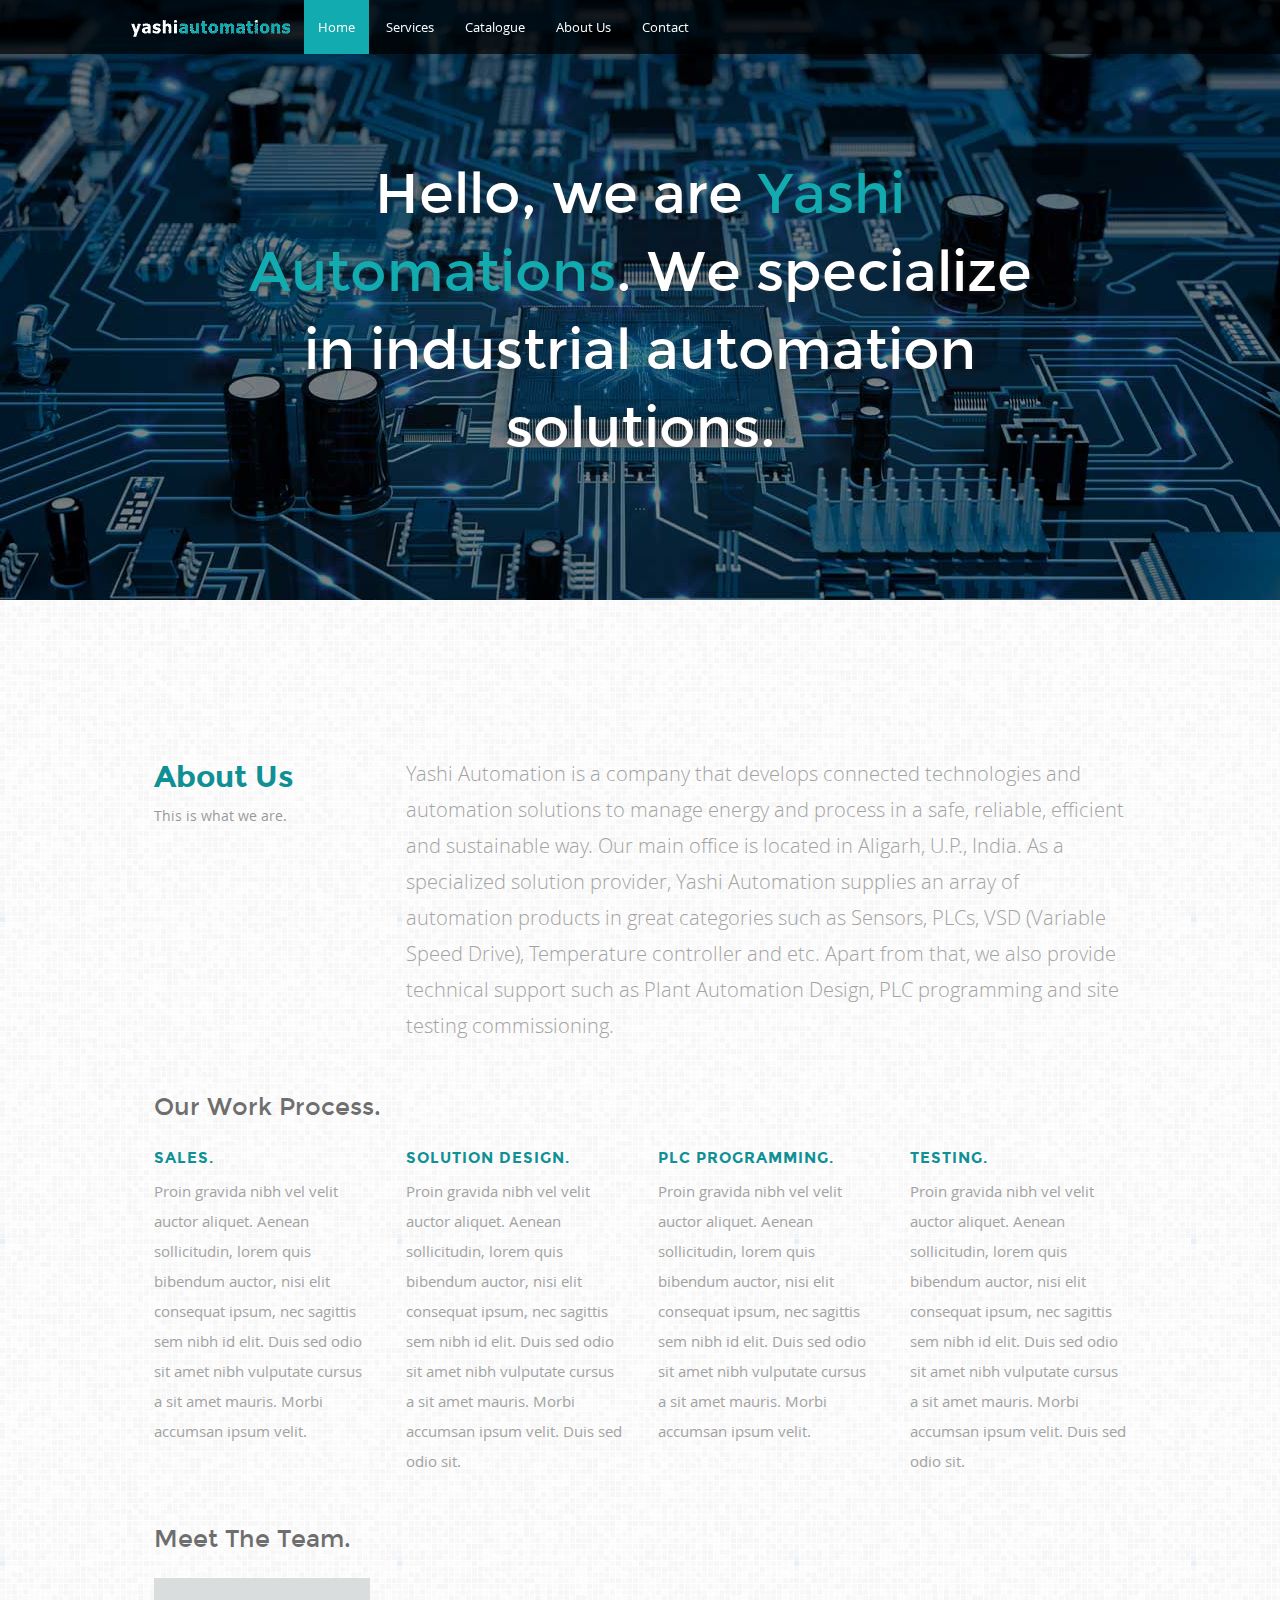
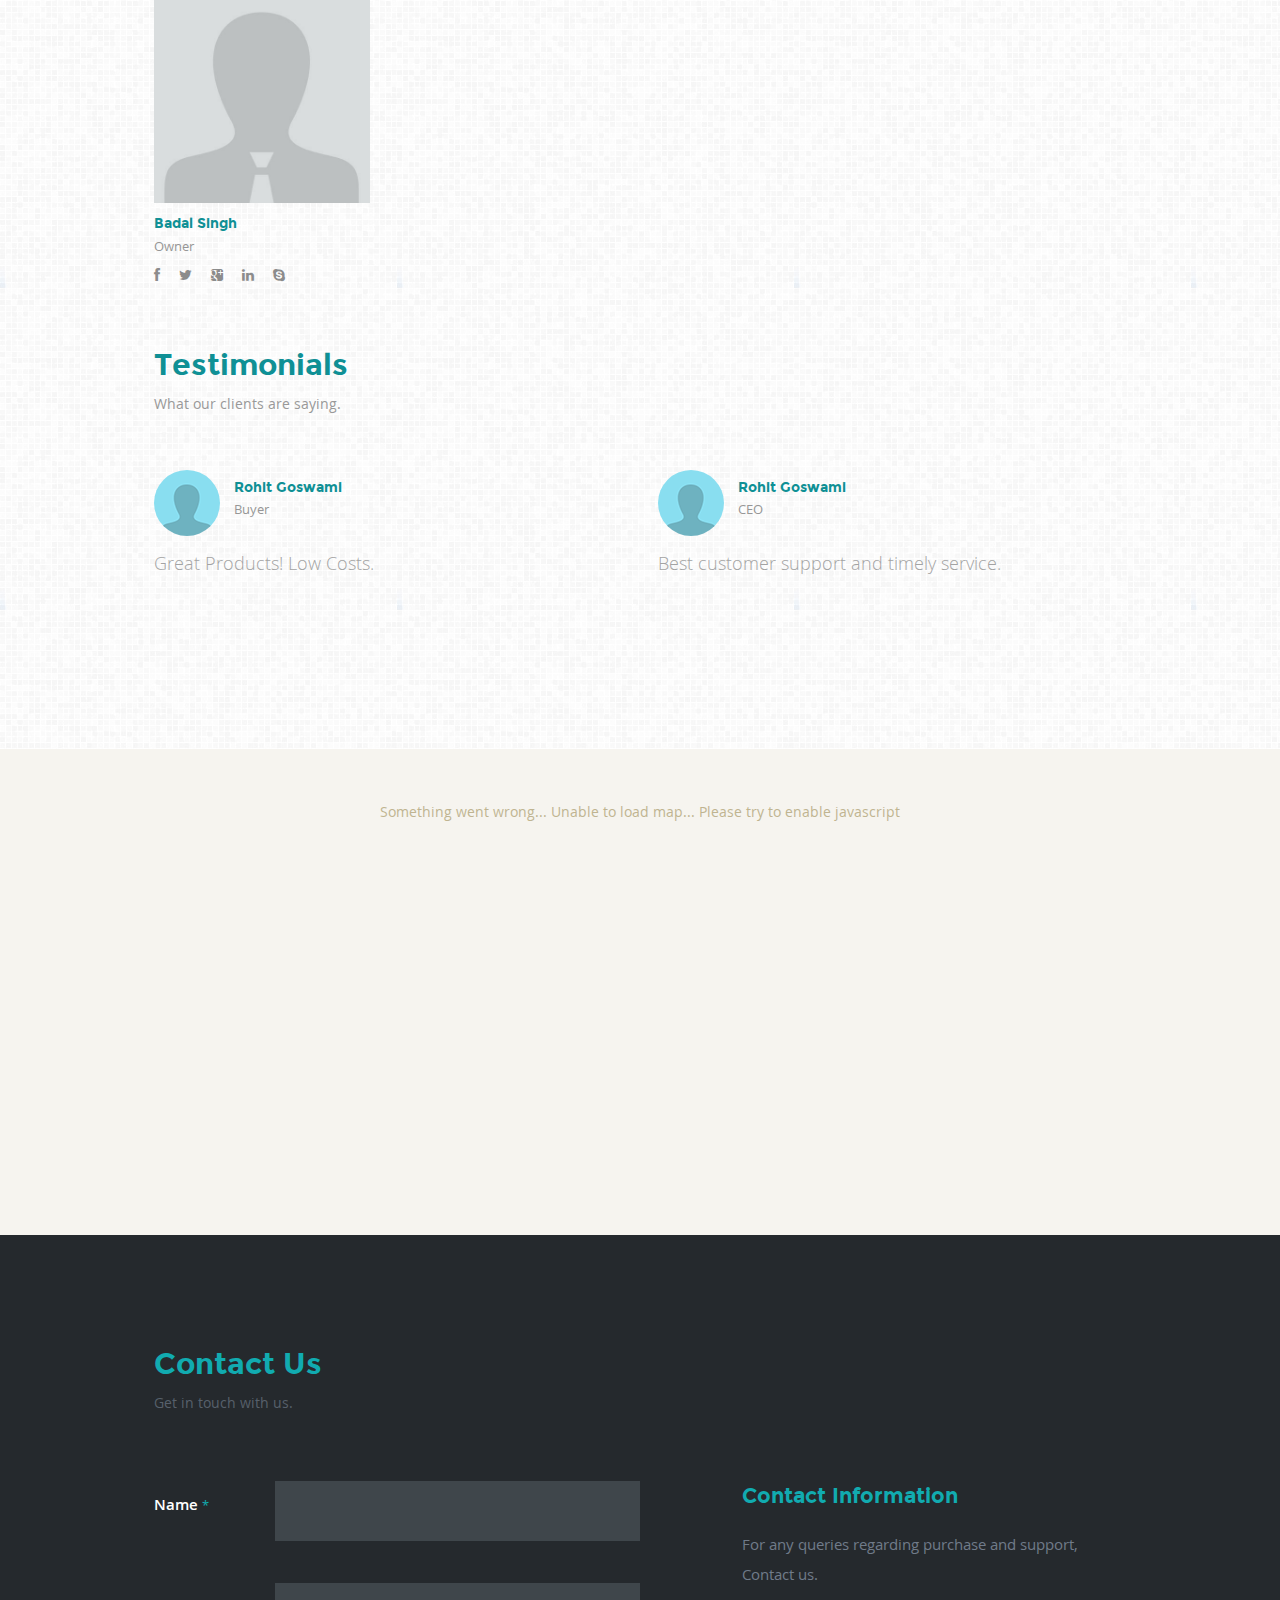
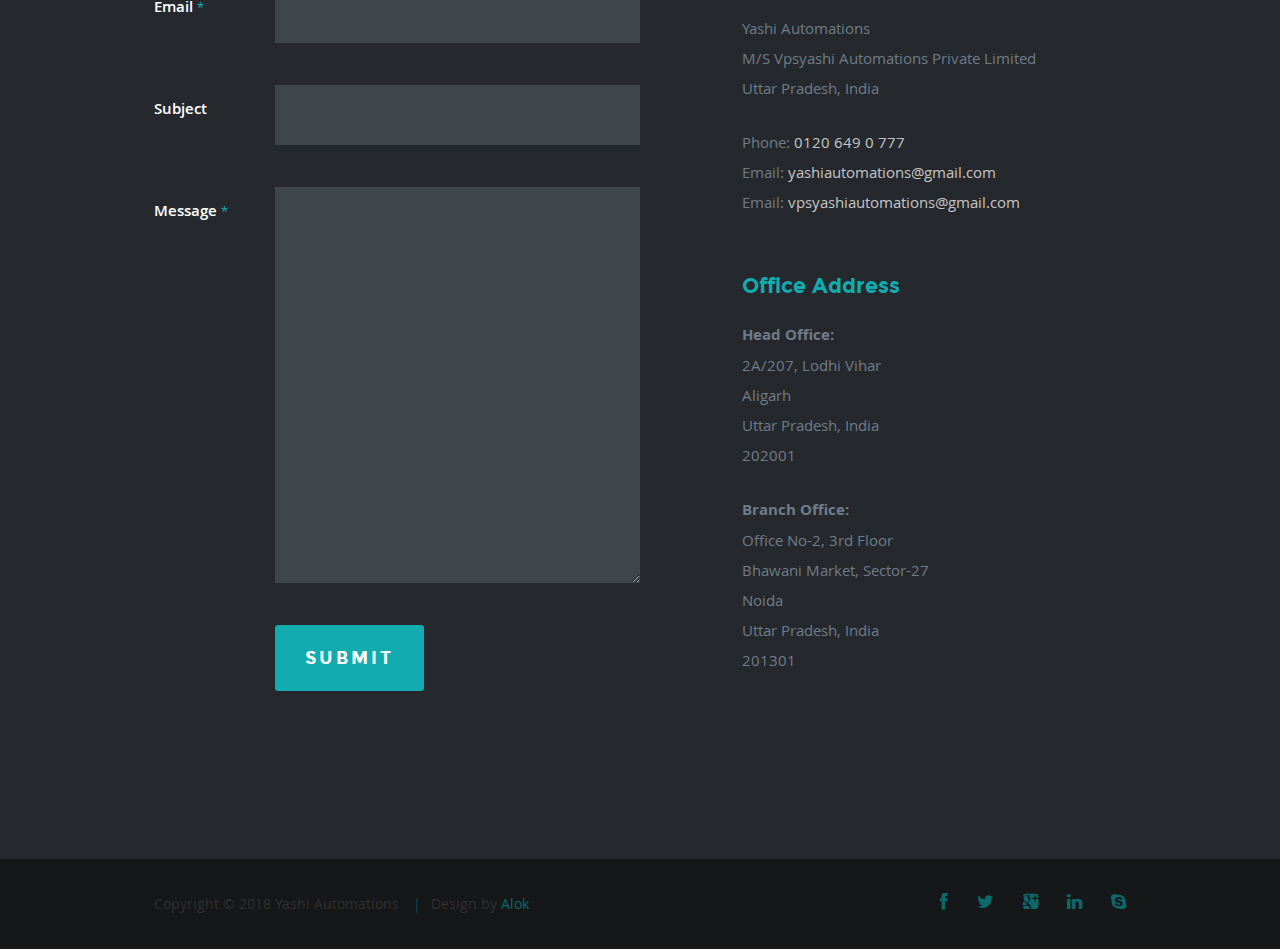
==== commit 37645cf4: "grammar edits" ====
--- a/index.html
+++ b/index.html
@@ -66,7 +66,7 @@
                <ul id="nav" class="nav">
 	               <li><a href="#intro">Home</a></li>
 	               <li><a href="#services">Services</a></li>
-	               <li><a href="catlog.html">Catlog</a></li>
+	               <li><a href="catlog.html">Catalogue</a></li>
 	               <li><a href="#about">About Us</a></li>
                   <li><a href="#contact">Contact</a></li>
                </ul>
@@ -94,9 +94,8 @@
 				   <div class="row">
 					   <div class="col full">
 						   <div class="slider-text">
-							   <h2>Hello, we are <span>kreative</span>. We specialize in branding, websites and photography.</h2>
-							   <p>Aenean condimentum, lacus sit amet luctus lobortis, dolores et quas molestias excepturi
-                        enim tellus ultrices elit, amet consequat enim elit noneas sit amet luctu.</p>
+							   <h2>Hello, we are <span>Yashi Automations</span>. We specialize in industrial automation solutions.</h2>
+							   <p>...</p>
 						   </div>
 					   </div>
 				   </div>
@@ -107,10 +106,9 @@
 				   <div class="row">
 					   <div class="col full">
 						   <div class="slider-text">
-							   <h2>Take a look at some of <a href="#portfolio" title="">our works</a> or <a href="#contact" title="">get in
+							   <h2>Take a look at some of <a href="catlog.html" title="">our products</a> or <a href="#contact" title="">get in
                         touch</a> to discuss how we can help you.</h2>
-							   <p>At vero eos et accusamus et iusto odio dignissimos ducimus qui blanditiis praesentium voluptatum
-                        deleniti eos et accusamus.</p>
+							   <p>...</p>
 						   </div>
 					   </div>
 				   </div>
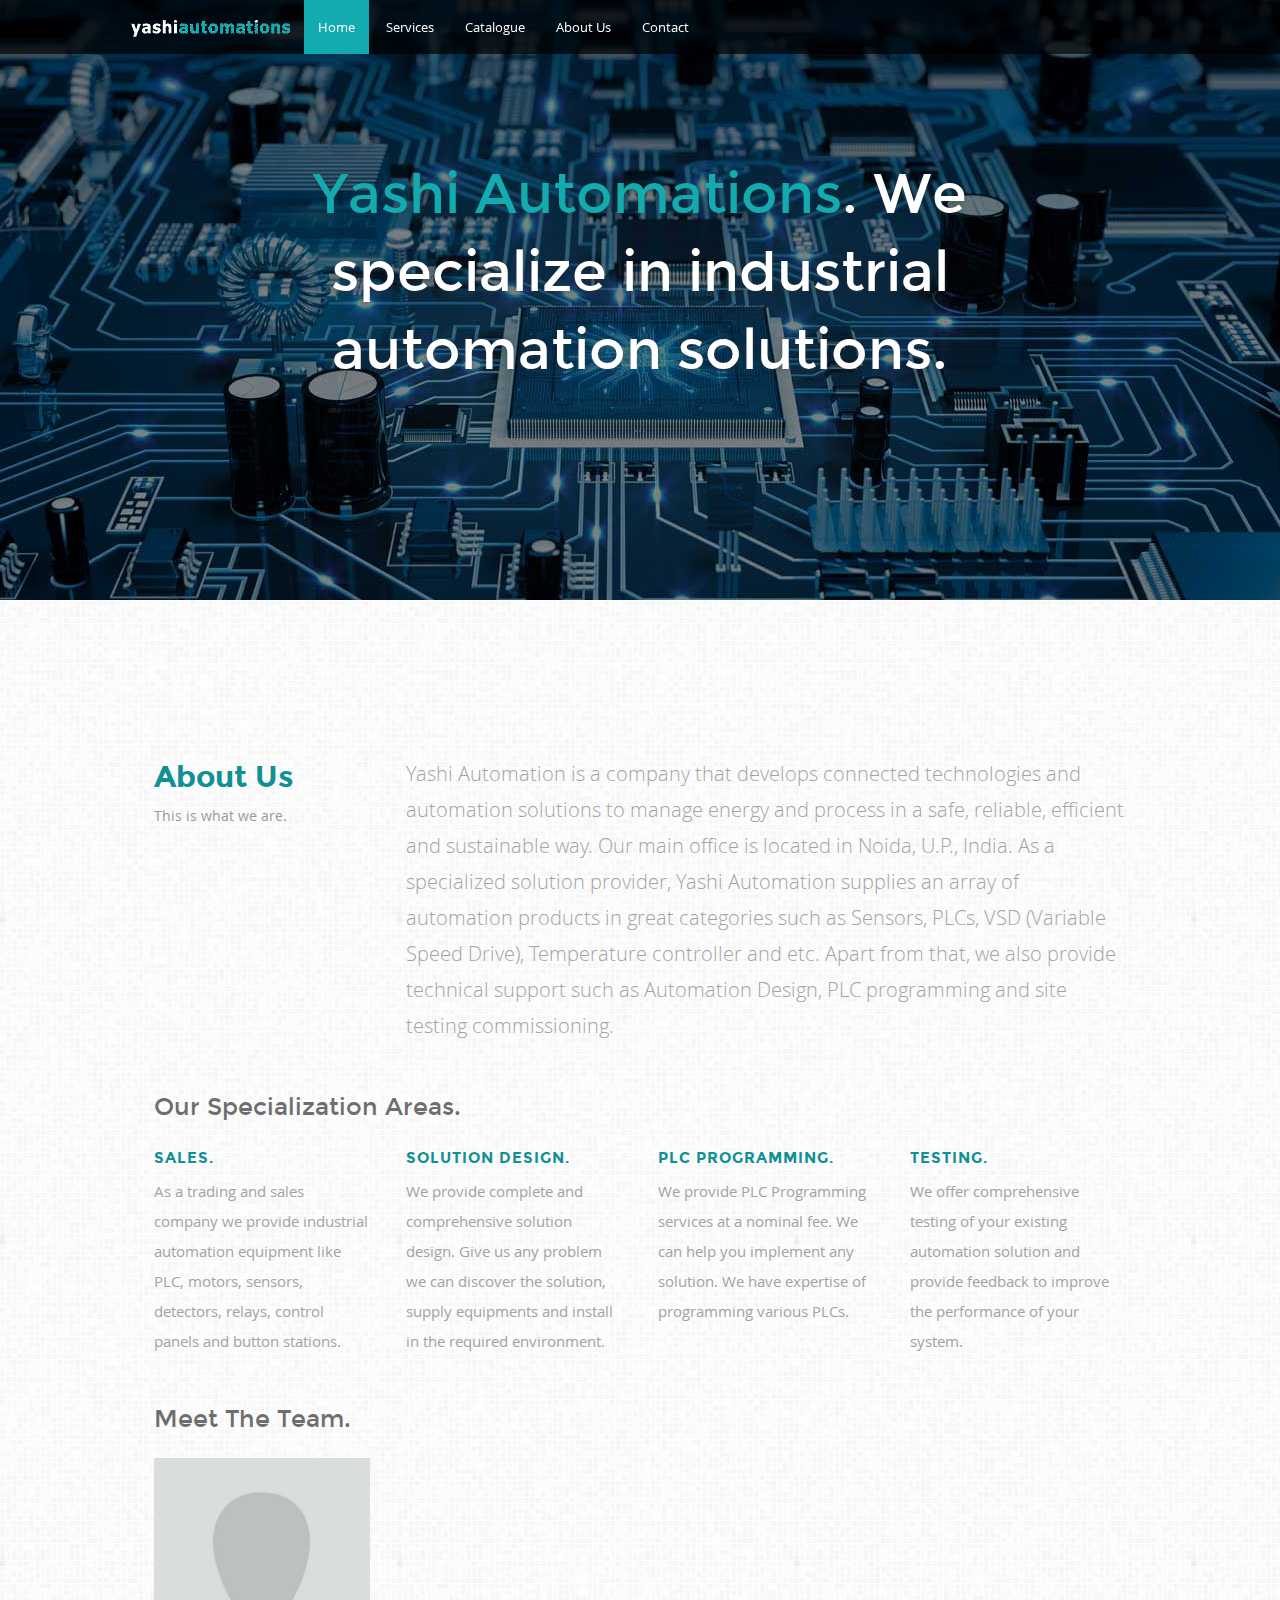
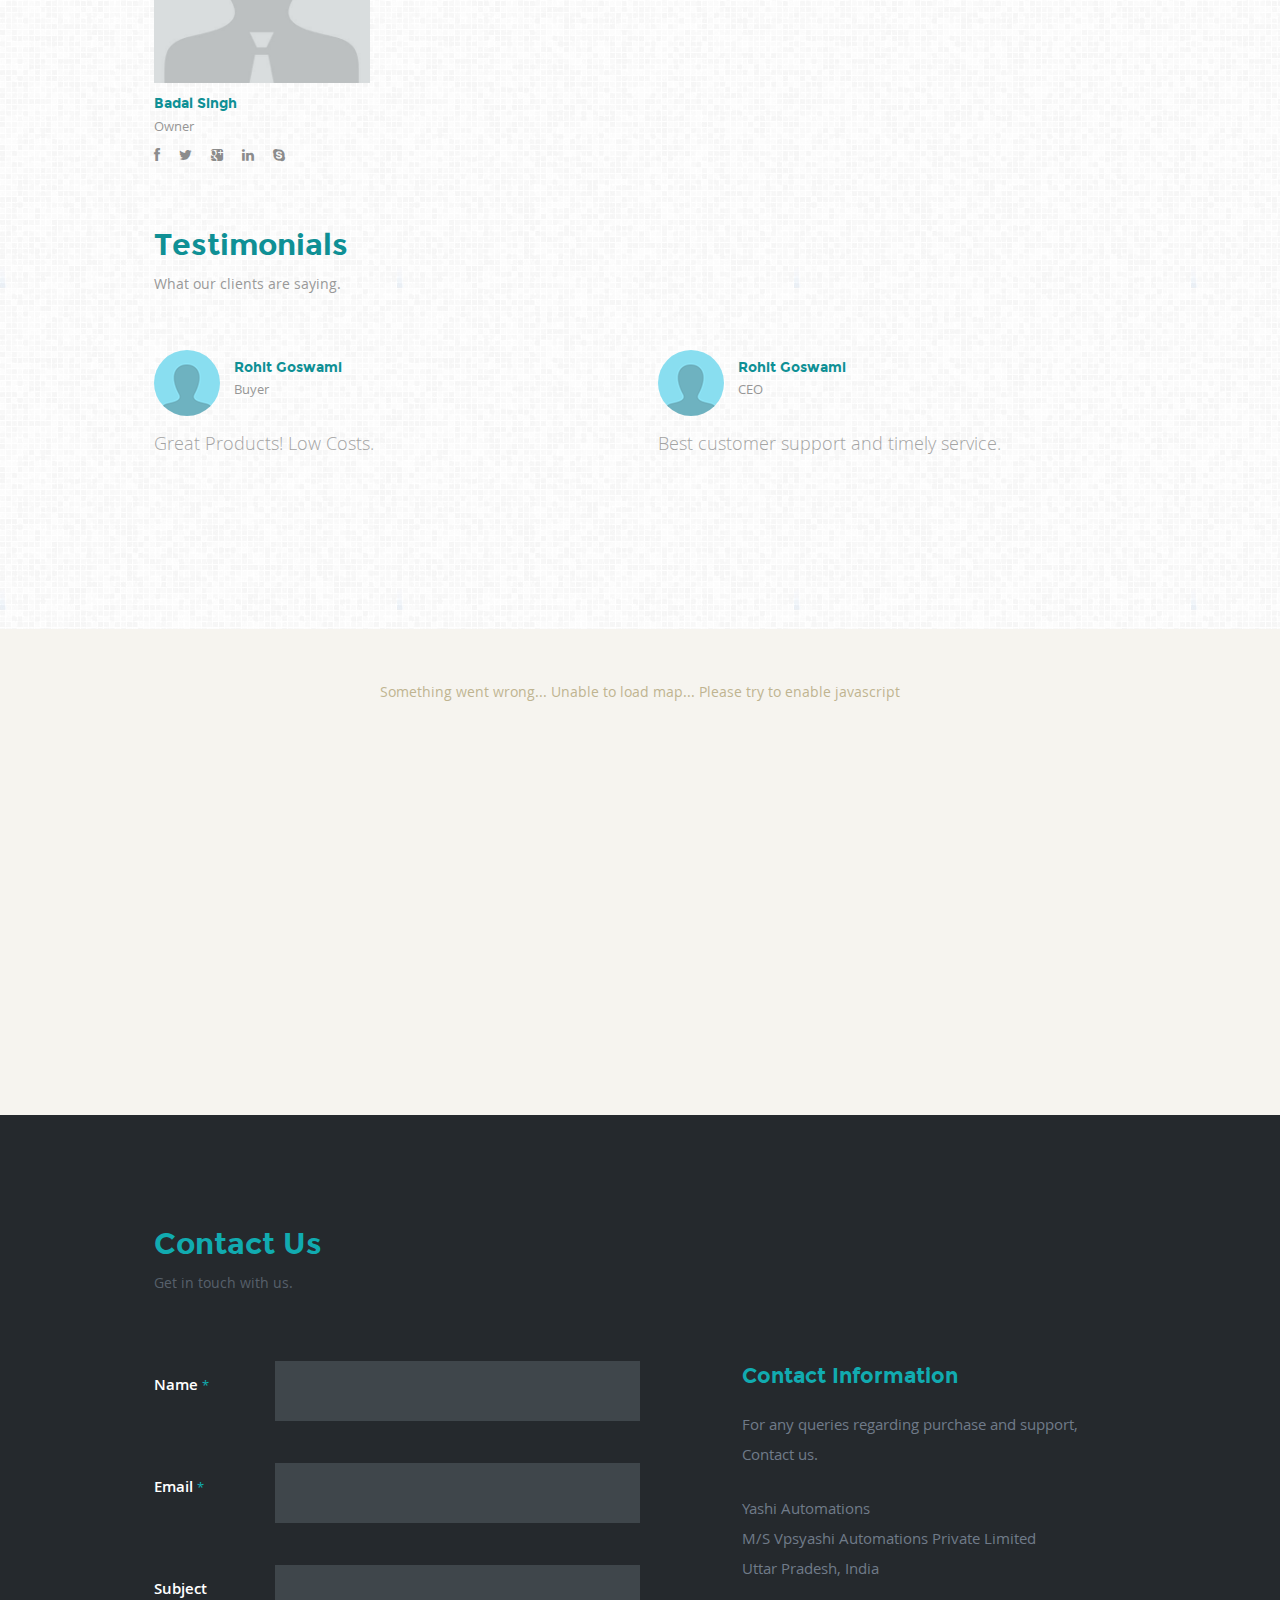
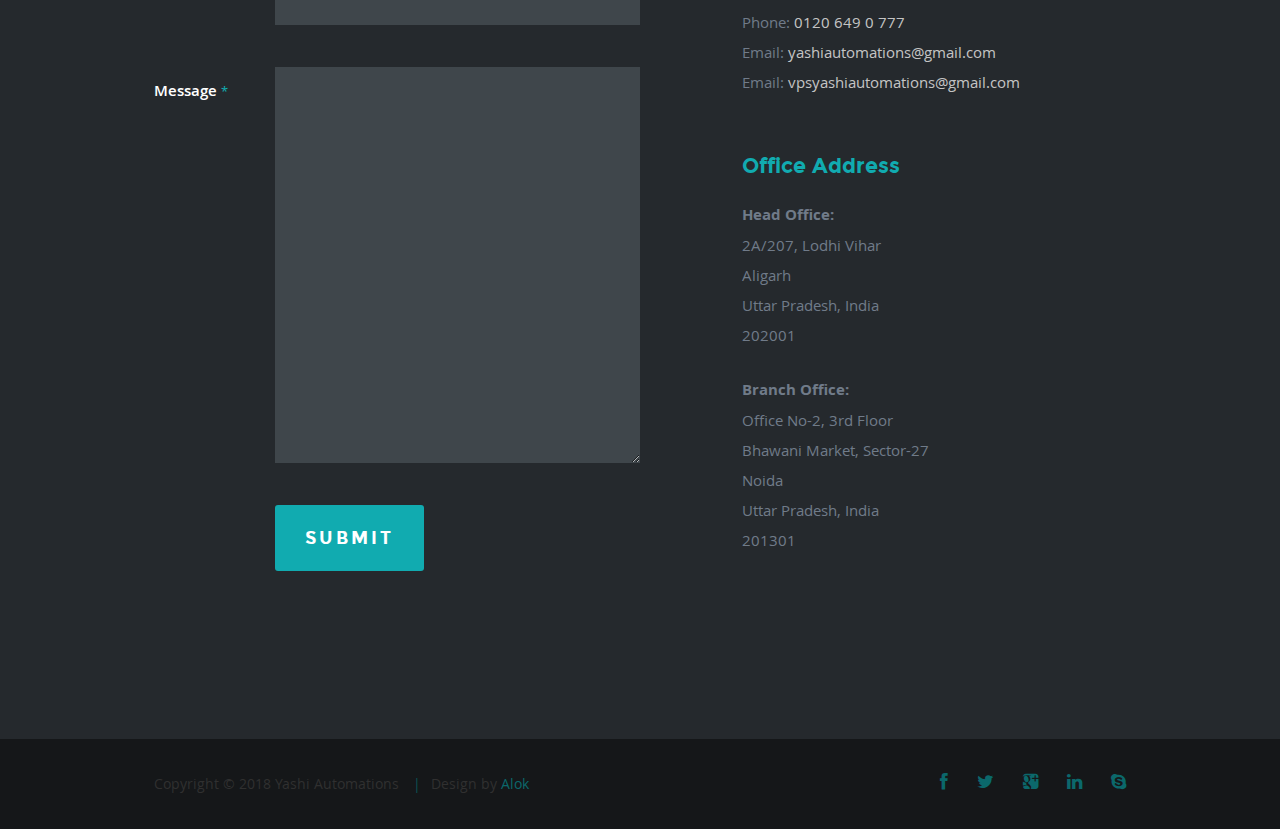
==== commit 3298460b: "corrected flow and added offline support" ====
--- a/index.html
+++ b/index.html
@@ -94,7 +94,7 @@
 				   <div class="row">
 					   <div class="col full">
 						   <div class="slider-text">
-							   <h2>Hello, we are <span>Yashi Automations</span>. We specialize in industrial automation solutions.</h2>
+							   <h2><span>Yashi Automations</span>. We specialize in industrial automation solutions.</h2>
 							   <p>...</p>
 						   </div>
 					   </div>
@@ -136,15 +136,15 @@
 
          <div class="col three-fourths">
              <p class="intro">
-               Yashi Automation is a company that develops connected technologies and automation solutions to manage energy and process in a safe, reliable, efficient and sustainable way. Our main office is located in Aligarh, U.P., India.
-               As a specialized solution provider, Yashi Automation supplies an array of automation products in great categories such as Sensors, PLCs, VSD (Variable Speed Drive), Temperature controller and etc. Apart from that, we also provide technical support such as Plant Automation Design, PLC programming and site testing commissioning. 
-            </p>
-         </div>
-
-      </div>
-
-      <div class="row">
-         <div class="col full"><h3>Our Work Process.</h3></div>
+               Yashi Automation is a company that develops connected technologies and automation solutions to manage energy and process in a safe, reliable, efficient and sustainable way. Our main office is located in Noida, U.P., India.
+               As a specialized solution provider, Yashi Automation supplies an array of automation products in great categories such as Sensors, PLCs, VSD (Variable Speed Drive), Temperature controller and etc. Apart from that, we also provide technical support such as Automation Design, PLC programming and site testing commissioning. 
+            </p>
+         </div>
+
+      </div>
+
+      <div class="row">
+         <div class="col full"><h3>Our Specialization Areas.</h3></div>
       </div>
 
       <div class="row process-wrap">
@@ -152,34 +152,26 @@
          <div class="col">
             <h4>Sales.</h4>
 
-            <p>Proin gravida nibh vel velit auctor aliquet. Aenean sollicitudin, lorem quis bibendum auctor,
-            nisi elit consequat ipsum, nec sagittis sem nibh id elit. Duis sed odio sit amet nibh vulputate
-            cursus a sit amet mauris. Morbi accumsan ipsum velit.</p>
+            <p>As a trading and sales company we provide industrial automation equipment like PLC, motors, sensors, detectors, relays, control panels and button stations.</p>
 			</div>
 
          <div class="col">
             <h4>Solution Design.</h4>
 
-            <p>Proin gravida nibh vel velit auctor aliquet. Aenean sollicitudin, lorem quis bibendum auctor,
-            nisi elit consequat ipsum, nec sagittis sem nibh id elit. Duis sed odio sit amet nibh vulputate
-            cursus a sit amet mauris. Morbi accumsan ipsum velit. Duis sed odio sit.
+            <p>We provide complete and comprehensive solution design. Give us any problem we can discover the solution, supply equipments and install in the required environment. 
             </p>
 			</div>
 
          <div class="col m-first">
             <h4>PLC Programming.</h4>
 
-            <p>Proin gravida nibh vel velit auctor aliquet. Aenean sollicitudin, lorem quis bibendum auctor,
-            nisi elit consequat ipsum, nec sagittis sem nibh id elit. Duis sed odio sit amet nibh vulputate
-            cursus a sit amet mauris. Morbi accumsan ipsum velit.</p>
+            <p>We provide PLC Programming services at a nominal fee. We can help you implement any solution. We have expertise of programming various PLCs.</p>
 			</div>
 
          <div class="col">
             <h4>Testing.</h4>
 
-            <p>Proin gravida nibh vel velit auctor aliquet. Aenean sollicitudin, lorem quis bibendum auctor,
-            nisi elit consequat ipsum, nec sagittis sem nibh id elit. Duis sed odio sit amet nibh vulputate
-            cursus a sit amet mauris. Morbi accumsan ipsum velit. Duis sed odio sit.
+            <p>We offer comprehensive testing of your existing automation solution and provide feedback to improve the performance of your system.
             </p>
 			</div>
 
